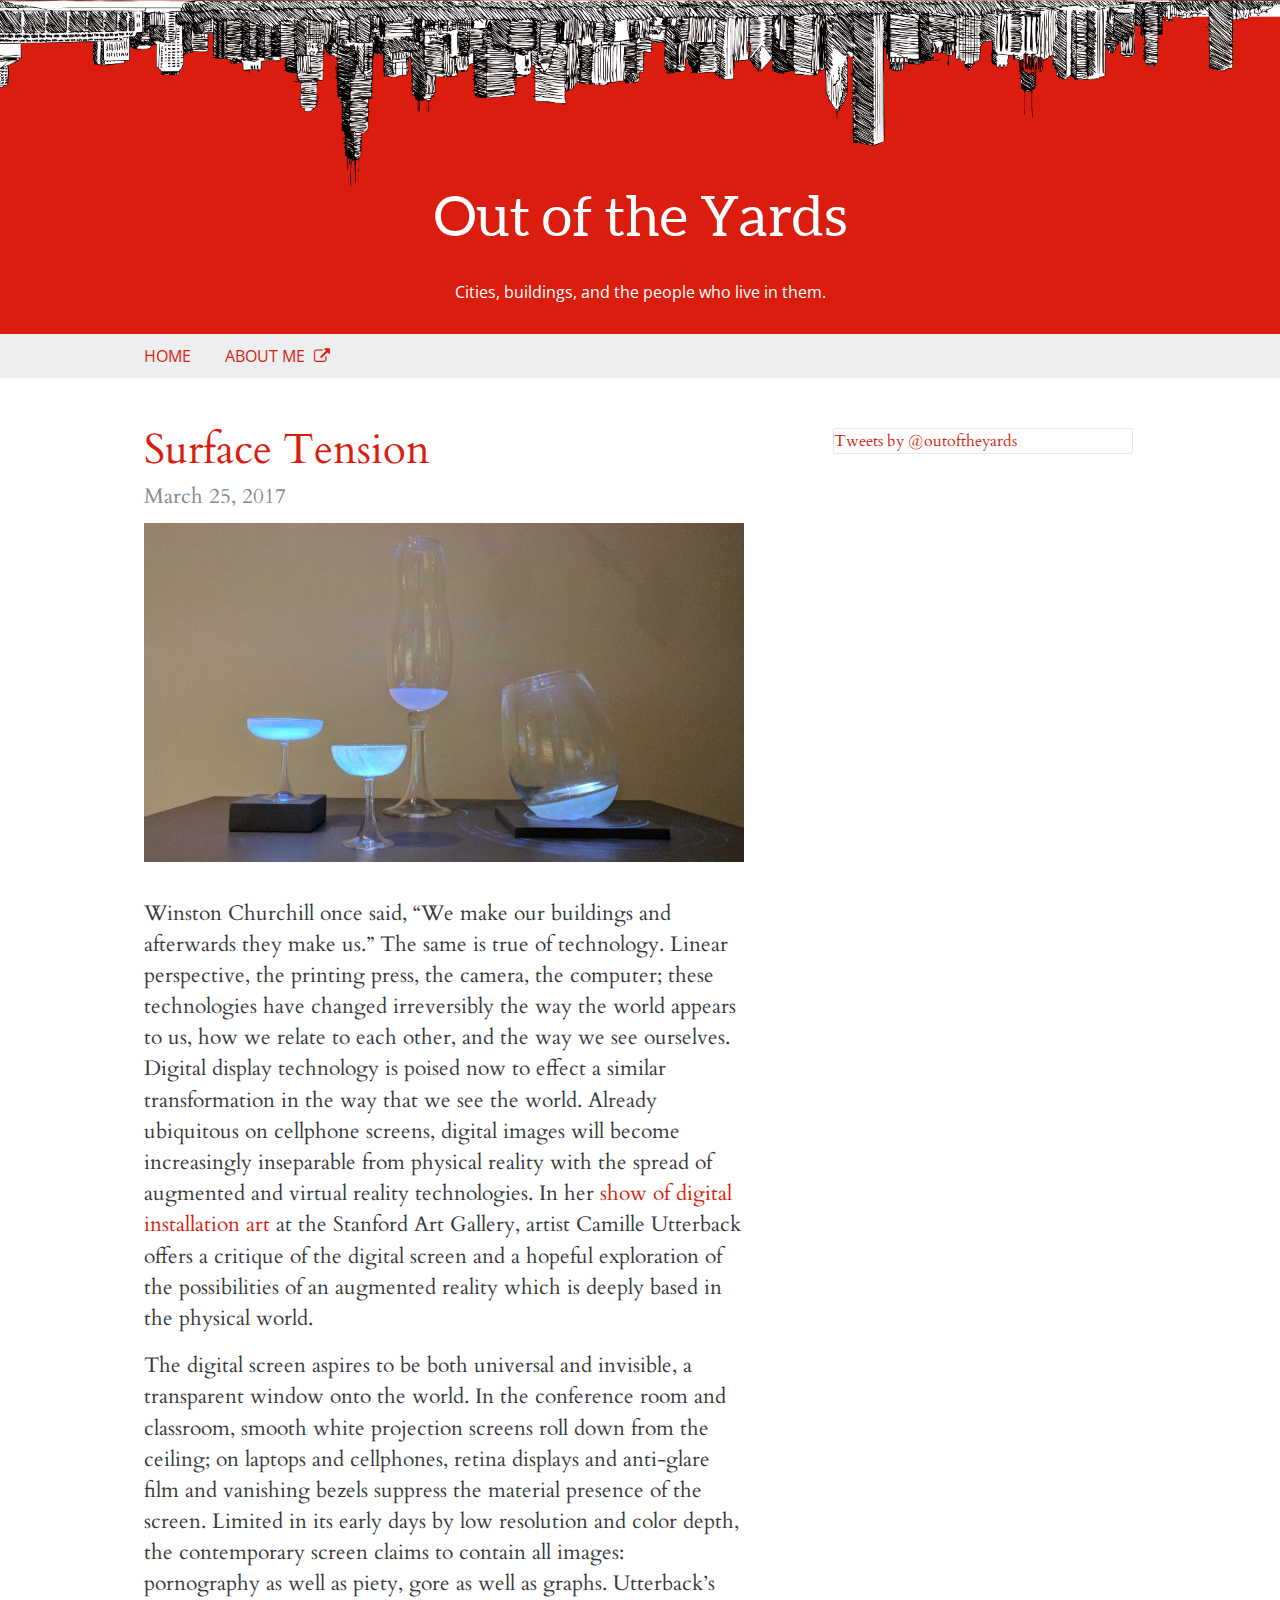
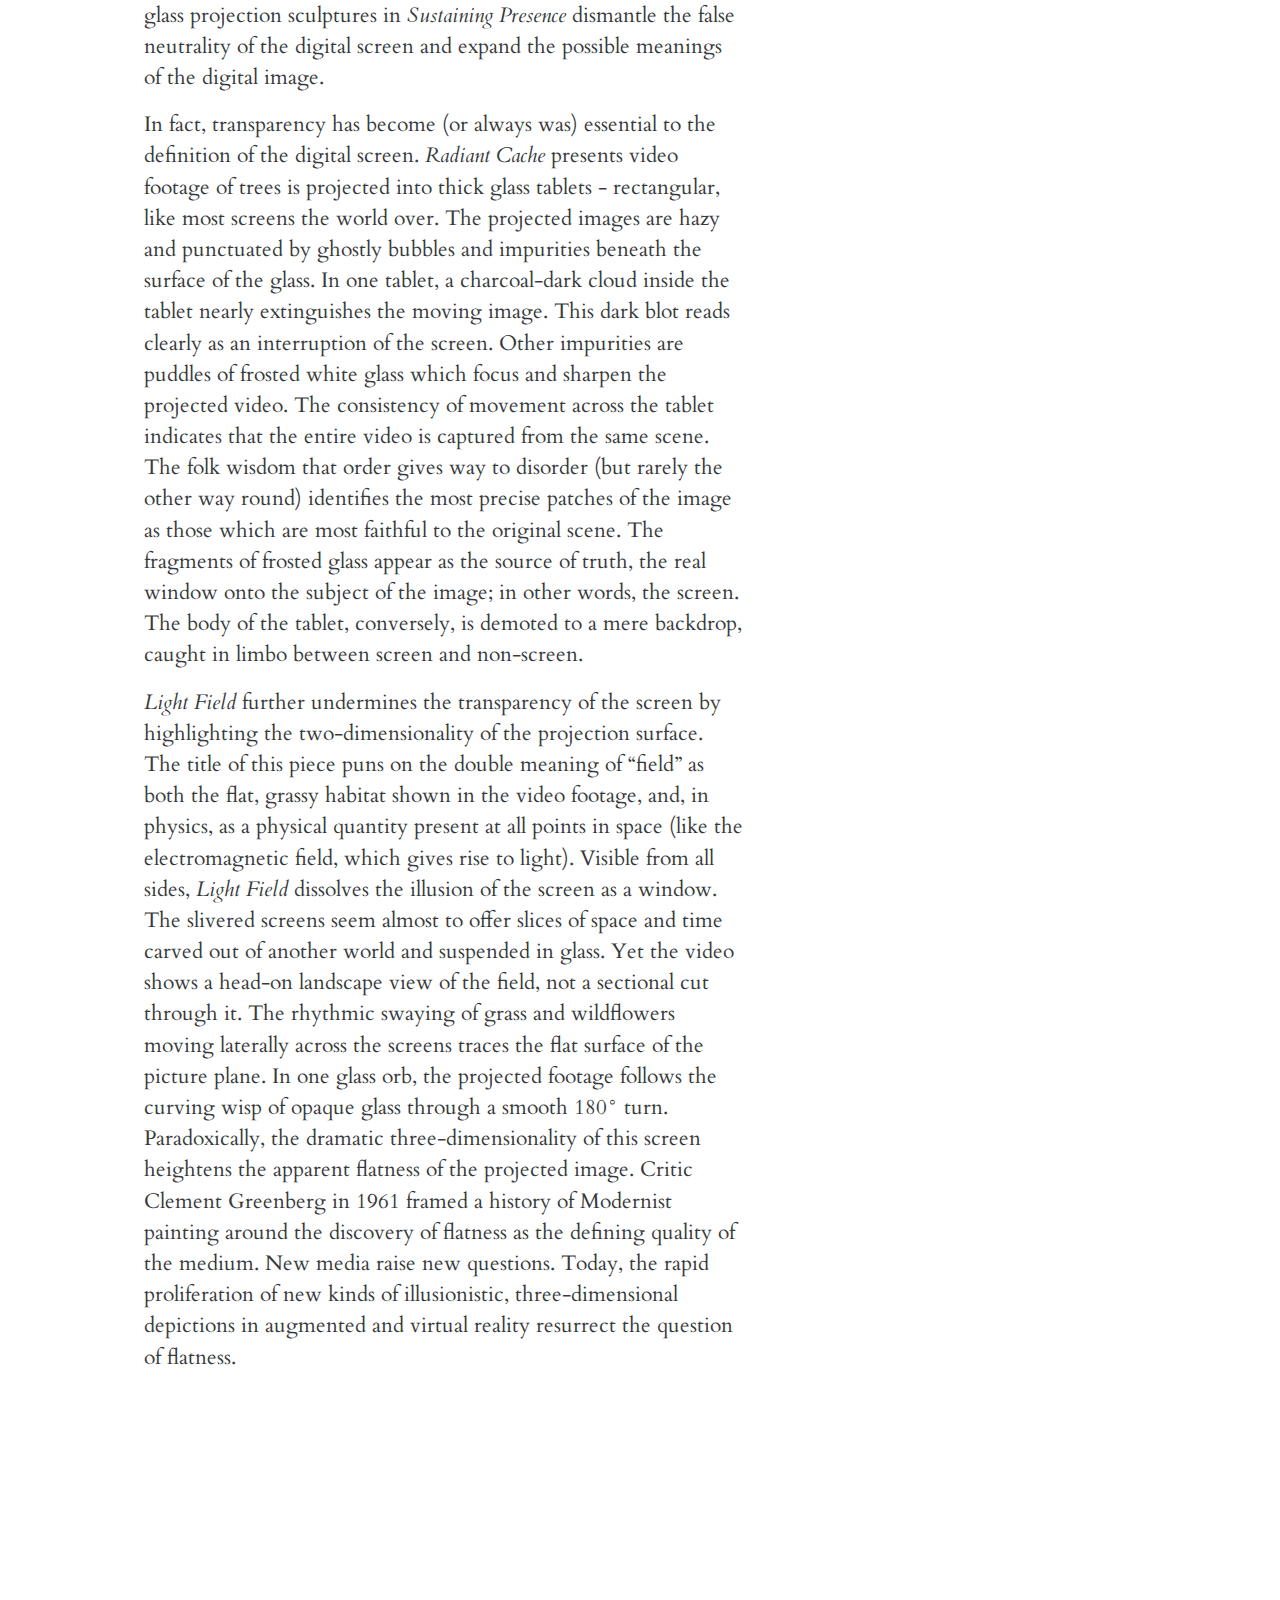
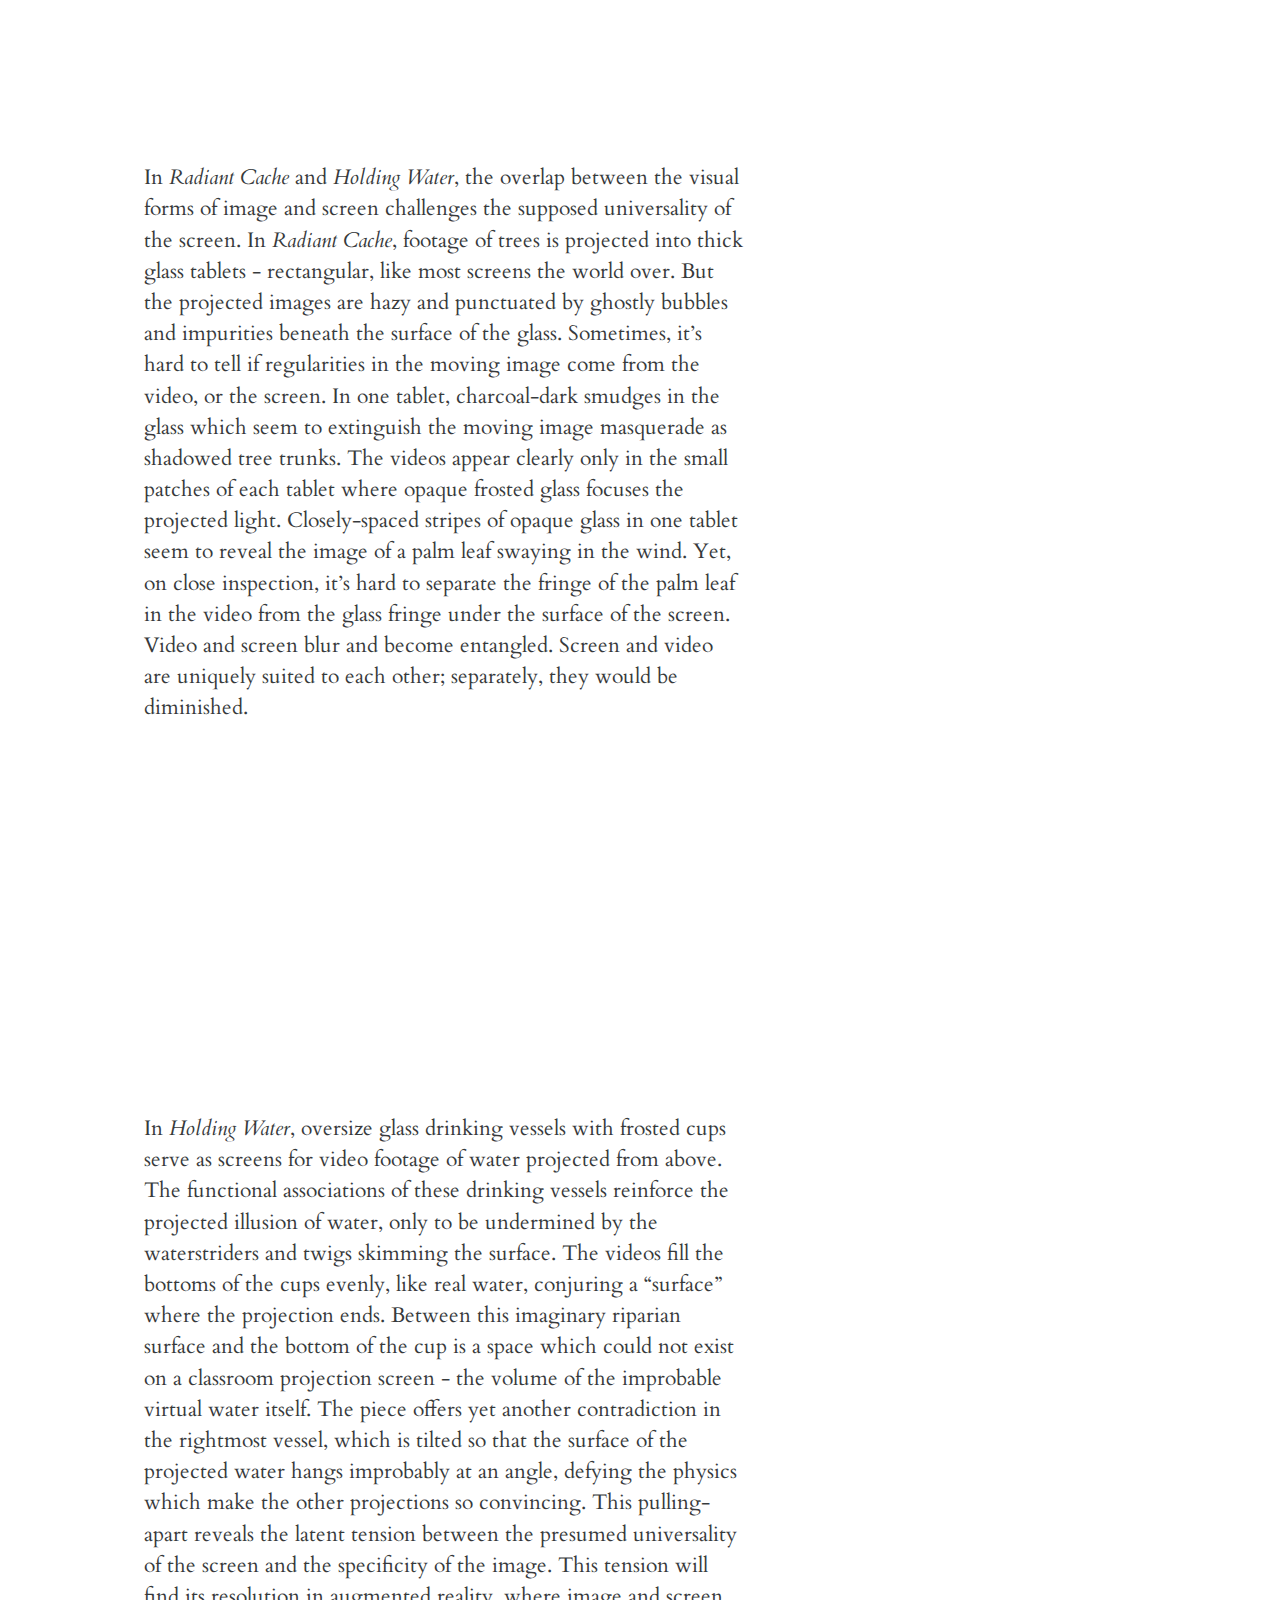
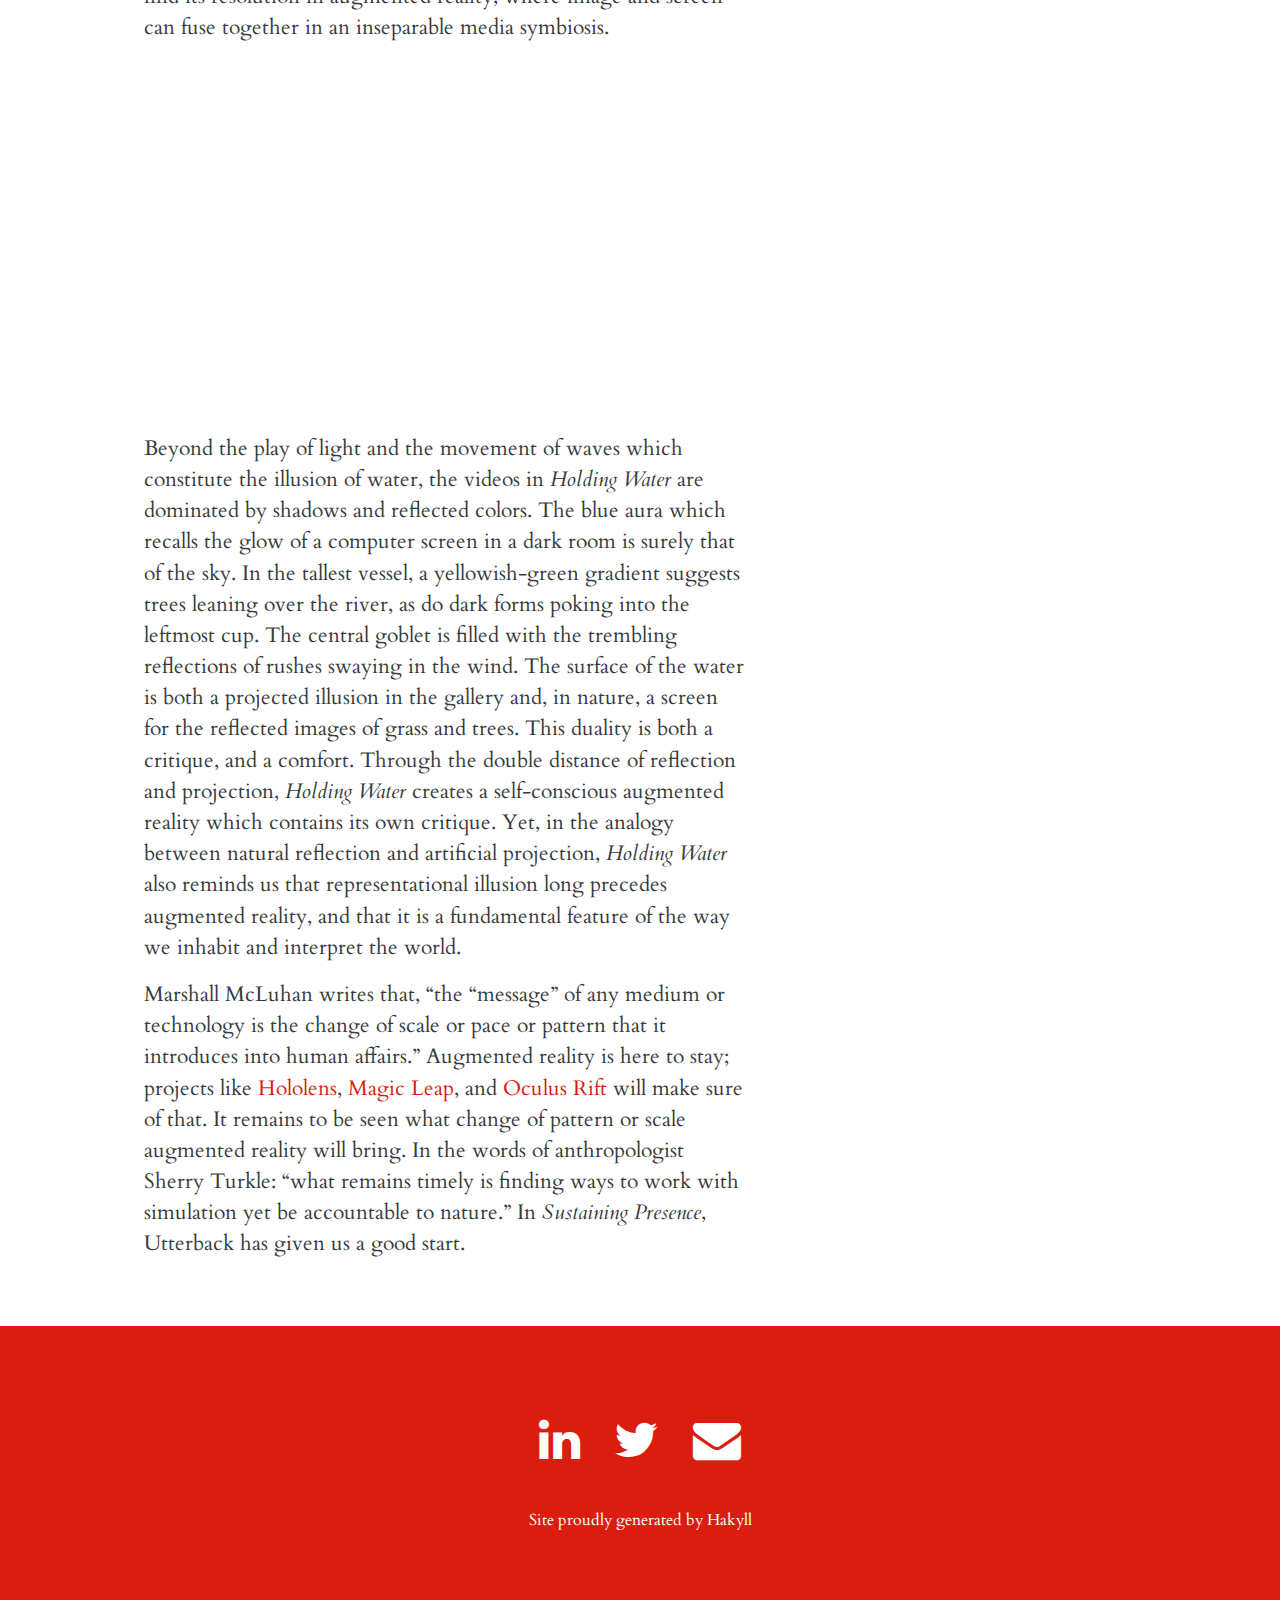
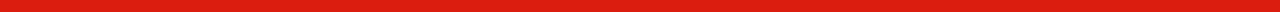
==== posts/camille-utterback-sustaining-presence/index.html @ 17214c72 "Generate website on 03-25-2017 at 12:38:10." ====
<!DOCTYPE html>
<html lang="en-US">
    <head>
        <meta name="viewport" content="width=device-width, initial-scale=1, shrink-to-fit=no">
        <meta charset="UTF-8">
        <meta http-equiv="x-ua-compatible" content="ie=edge">
        <title>Out of the Yards - Surface Tension</title>
        <link rel="icon" href="../../assets/images/favicon.ico" />
        <link rel="stylesheet" type="text/css" href="../../css/style.css" />
        <link rel="stylesheet" href="../../assets/fonts/aleo-regular-webfont.woff" type="text/css" media="all">
        <link rel="stylesheet" href="http://fonts.googleapis.com/css?family=Cardo" type="text/css" media="all">
        <link href="https://fonts.googleapis.com/css?family=Open+Sans" rel="stylesheet" type="text/css">
        <link href="https://maxcdn.bootstrapcdn.com/font-awesome/4.5.0/css/font-awesome.min.css" rel="stylesheet">

        <script>
            (function(i,s,o,g,r,a,m){i['GoogleAnalyticsObject']=r;i[r]=i[r]||function(){
                (i[r].q=i[r].q||[]).push(arguments)},i[r].l=1*new Date();a=s.createElement(o),
                    m=s.getElementsByTagName(o)[0];a.async=1;a.src=g;m.parentNode.insertBefore(a,m)
                })(window,document,'script','https://www.google-analytics.com/analytics.js','ga');
            ga('create', 'UA-43529705-1', 'auto');
            ga('send', 'pageview');
        </script>
    </head>
    <body>
        <header>
            <div class="skyline">
                <div class="skyline-inner"></div>
            </div>
            <div class="header">
                <h1 class="site-title">
                    <a href="../../">Out of the Yards</a>
                </h1>
                <p class="site-subtitle">
                    Cities, buildings, and the people who live in them.
                </p>
            </div><!-- .header -->    
        </header>
        <nav>
            <ul class="nav-items">
                <li class="nav-item"><a href="../../" class="navlink">Home</a></li>
                <li class="nav-item"><a href="//justinmanley.io" class="navlink">
                    About me <i class="fa fa-external-link"></i>
                </a></li>
            </ul>
        </nav>
        <main>
            <div class="content"><article>
    <h1 class="title"><a href="../../posts/camille-utterback-sustaining-presence/index.html">Surface Tension</a></h1>
    <time class="date-published">March 25, 2017</time>
    <figure><img src="../../posts/camille-utterback-sustaining-presence/./images/holding-water.jpg" /></figure>
    <p>Winston Churchill once said, “We make our buildings and afterwards they make us.” The same is true of technology. Linear perspective, the printing press, the camera, the computer; these technologies have changed irreversibly the way the world appears to us, how we relate to each other, and the way we see ourselves. Digital display technology is poised now to effect a similar transformation in the way that we see the world. Already ubiquitous on cellphone screens, digital images will become increasingly inseparable from physical reality with the spread of augmented and virtual reality technologies. In her <a href="http://events.stanford.edu/events/635/63511/">show of digital installation art</a> at the Stanford Art Gallery, artist Camille Utterback offers a critique of the digital screen and a hopeful exploration of the possibilities of an augmented reality which is deeply based in the physical world.</p>
<p>The digital screen aspires to be both universal and invisible, a transparent window onto the world. In the conference room and classroom, smooth white projection screens roll down from the ceiling; on laptops and cellphones, retina displays and anti-glare film and vanishing bezels suppress the material presence of the screen. Limited in its early days by low resolution and color depth, the contemporary screen claims to contain all images: pornography as well as piety, gore as well as graphs. Utterback’s glass projection sculptures in <em>Sustaining Presence</em> dismantle the false neutrality of the digital screen and expand the possible meanings of the digital image.</p>
<p>In fact, transparency has become (or always was) essential to the definition of the digital screen. <em>Radiant Cache</em> presents video footage of trees is projected into thick glass tablets - rectangular, like most screens the world over. The projected images are hazy and punctuated by ghostly bubbles and impurities beneath the surface of the glass. In one tablet, a charcoal-dark cloud inside the tablet nearly extinguishes the moving image. This dark blot reads clearly as an interruption of the screen. Other impurities are puddles of frosted white glass which focus and sharpen the projected video. The consistency of movement across the tablet indicates that the entire video is captured from the same scene. The folk wisdom that order gives way to disorder (but rarely the other way round) identifies the most precise patches of the image as those which are most faithful to the original scene. The fragments of frosted glass appear as the source of truth, the real window onto the subject of the image; in other words, the screen. The body of the tablet, conversely, is demoted to a mere backdrop, caught in limbo between screen and non-screen.</p>
<p><em>Light Field</em> further undermines the transparency of the screen by highlighting the two-dimensionality of the projection surface. The title of this piece puns on the double meaning of “field” as both the flat, grassy habitat shown in the video footage, and, in physics, as a physical quantity present at all points in space (like the electromagnetic field, which gives rise to light). Visible from all sides, <em>Light Field</em> dissolves the illusion of the screen as a window. The slivered screens seem almost to offer slices of space and time carved out of another world and suspended in glass. Yet the video shows a head-on landscape view of the field, not a sectional cut through it. The rhythmic swaying of grass and wildflowers moving laterally across the screens traces the flat surface of the picture plane. In one glass orb, the projected footage follows the curving wisp of opaque glass through a smooth 180° turn. Paradoxically, the dramatic three-dimensionality of this screen heightens the apparent flatness of the projected image. Critic Clement Greenberg in 1961 framed a history of Modernist painting around the discovery of flatness as the defining quality of the medium. New media raise new questions. Today, the rapid proliferation of new kinds of illusionistic, three-dimensional depictions in augmented and virtual reality resurrect the question of flatness.</p>
<figure>
<div class="youtube-container">
<iframe class="youtube-video" width="100%" src="https://www.youtube.com/embed/4ctr_-X9f5w" frameborder="0" allowfullscreen>
</iframe>
</div>

</figure>
<p>In <em>Radiant Cache</em> and <em>Holding Water</em>, the overlap between the visual forms of image and screen challenges the supposed universality of the screen. In <em>Radiant Cache</em>, footage of trees is projected into thick glass tablets - rectangular, like most screens the world over. But the projected images are hazy and punctuated by ghostly bubbles and impurities beneath the surface of the glass. Sometimes, it’s hard to tell if regularities in the moving image come from the video, or the screen. In one tablet, charcoal-dark smudges in the glass which seem to extinguish the moving image masquerade as shadowed tree trunks. The videos appear clearly only in the small patches of each tablet where opaque frosted glass focuses the projected light. Closely-spaced stripes of opaque glass in one tablet seem to reveal the image of a palm leaf swaying in the wind. Yet, on close inspection, it’s hard to separate the fringe of the palm leaf in the video from the glass fringe under the surface of the screen. Video and screen blur and become entangled. Screen and video are uniquely suited to each other; separately, they would be diminished.</p>
<figure>
<div class="youtube-container">
<iframe class="youtube-video" width="100%" src="https://www.youtube.com/embed/KzsXMJo8fQY" frameborder="0" allowfullscreen>
</iframe>
</div>

</figure>
<p>In <em>Holding Water</em>, oversize glass drinking vessels with frosted cups serve as screens for video footage of water projected from above. The functional associations of these drinking vessels reinforce the projected illusion of water, only to be undermined by the waterstriders and twigs skimming the surface. The videos fill the bottoms of the cups evenly, like real water, conjuring a “surface” where the projection ends. Between this imaginary riparian surface and the bottom of the cup is a space which could not exist on a classroom projection screen - the volume of the improbable virtual water itself. The piece offers yet another contradiction in the rightmost vessel, which is tilted so that the surface of the projected water hangs improbably at an angle, defying the physics which make the other projections so convincing. This pulling-apart reveals the latent tension between the presumed universality of the screen and the specificity of the image. This tension will find its resolution in augmented reality, where image and screen can fuse together in an inseparable media symbiosis.</p>
<figure>
<div class="youtube-container">
<iframe class="youtube-video" width="100%" src="https://www.youtube.com/embed/Fqei6pjqbns" frameborder="0" allowfullscreen>
</iframe>
</div>

</figure>
<p>Beyond the play of light and the movement of waves which constitute the illusion of water, the videos in <em>Holding Water</em> are dominated by shadows and reflected colors. The blue aura which recalls the glow of a computer screen in a dark room is surely that of the sky. In the tallest vessel, a yellowish-green gradient suggests trees leaning over the river, as do dark forms poking into the leftmost cup. The central goblet is filled with the trembling reflections of rushes swaying in the wind. The surface of the water is both a projected illusion in the gallery and, in nature, a screen for the reflected images of grass and trees. This duality is both a critique, and a comfort. Through the double distance of reflection and projection, <em>Holding Water</em> creates a self-conscious augmented reality which contains its own critique. Yet, in the analogy between natural reflection and artificial projection, <em>Holding Water</em> also reminds us that representational illusion long precedes augmented reality, and that it is a fundamental feature of the way we inhabit and interpret the world.</p>
<p>Marshall McLuhan writes that, “the “message” of any medium or technology is the change of scale or pace or pattern that it introduces into human affairs.” Augmented reality is here to stay; projects like <a href="https://www.microsoft.com/microsoft-hololens/en-us">Hololens</a>, <a href="https://www.magicleap.com/#/home">Magic Leap</a>, and <a href="https://www.oculus.com/rift/">Oculus Rift</a> will make sure of that. It remains to be seen what change of pattern or scale augmented reality will bring. In the words of anthropologist Sherry Turkle: “what remains timely is finding ways to work with simulation yet be accountable to nature.” In <em>Sustaining Presence</em>, Utterback has given us a good start.</p>
</article>
</div>
            <div class="twitter-container">
                <div class="twitter-widget">
                    <a class="twitter-timeline" href="https://twitter.com/outoftheyards" data-widget-id="498662204107788289">Tweets by @outoftheyards</a>
    <script>!function(d,s,id){var js,fjs=d.getElementsByTagName(s)[0],p=/^http:/.test(d.location)?'http':'https';if(!d.getElementById(id)){js=d.createElement(s);js.id=id;js.src=p+"://platform.twitter.com/widgets.js";fjs.parentNode.insertBefore(js,fjs);}}(document,"script","twitter-wjs");</script> 
                </div>
            </div><!-- .twitter-container -->
        </main>
        <footer>
            <div>
                <div class="contact-me">
                    <a class="contact-link" href="linkedin.com/in/justinmanley/">
                        <span class="fa fa-linkedin"></span></a>     
                    <a class="contact-link" href="twitter.com/outoftheyards">
                        <span class="fa fa-twitter"></span></a>     
                    <a class="contact-link" href="mailto:manleyjster@gmail.com">
                        <span class="fa fa-envelope"></span></a>     
                </div>
                <div class="attributions">
                    Site proudly generated by
                    <a href="http://jaspervdj.be/hakyll" class="light-text">Hakyll</a>
                </div>
            </div>
        </footer>
    </body>
</html>
---- css/style.css ----
@font-face{font-family:'Aleo';src:url("/assets/fonts/aleo-regular-webfont.woff")}html{font-family:sans-serif;-ms-text-size-adjust:100%;-webkit-text-size-adjust:100%}body{margin:0}article, aside, details, figcaption, figure, footer, header, hgroup, main, menu, nav, section, summary{display:block}audio, canvas, progress, video{display:inline-block;vertical-align:baseline}audio:not([controls]){display:none;height:0}[hidden], template{display:none}a{background-color:transparent}a:active{outline:0}a:hover{outline:0}abbr[title]{border-bottom:1px dotted}b, strong{font-weight:bold}dfn{font-style:italic}h1{font-size:2em;margin:0.67em 0}mark{background:#ff0;color:#000}small{font-size:80%}sub, sup{font-size:75%;line-height:0;position:relative;vertical-align:baseline}sup{top:-0.5em}sub{bottom:-0.25em}img{border:0}svg:not(:root){overflow:hidden}figure{margin:1em 40px}hr{box-sizing:content-box;height:0}pre{overflow:auto}code, kbd, pre, samp{font-family:monospace, monospace;font-size:1em}button, input, optgroup, select, textarea{color:inherit;font:inherit;margin:0}button{overflow:visible}button, select{text-transform:none}button, html input[type="button"], input[type="reset"], input[type="submit"]{-webkit-appearance:button;cursor:pointer}button[disabled], html input[disabled]{cursor:default}button::-moz-focus-inner, input::-moz-focus-inner{border:0;padding:0}input{line-height:normal}input[type="checkbox"], input[type="radio"]{box-sizing:border-box;padding:0}input[type="number"]::-webkit-inner-spin-button, input[type="number"]::-webkit-outer-spin-button{height:auto}input[type="search"]{-webkit-appearance:textfield;box-sizing:content-box}input[type="search"]::-webkit-search-cancel-button, input[type="search"]::-webkit-search-decoration{-webkit-appearance:none}fieldset{border:1px solid #c0c0c0;margin:0 2px;padding:0.35em 0.625em 0.75em}legend{border:0;padding:0}textarea{overflow:auto}optgroup{font-weight:bold}table{border-collapse:collapse;border-spacing:0}td, th{padding:0}@media print{*, *::before, *::after{text-shadow:none !important;box-shadow:none !important}a, a:visited{text-decoration:underline}abbr[title]::after{content:" (" attr(title) ")"}pre, blockquote{border:1px solid #999;page-break-inside:avoid}thead{display:table-header-group}tr, img{page-break-inside:avoid}img{max-width:100% !important}p, h2, h3{orphans:3;widows:3}h2, h3{page-break-after:avoid}.navbar{display:none}.btn > .caret, .dropup > .btn > .caret{border-top-color:#000 !important}.label{border:1px solid #000}.table{border-collapse:collapse !important}.table td, .table th{background-color:#fff !important}.table-bordered th, .table-bordered td{border:1px solid #ddd !important}}html{box-sizing:border-box}*, *::before, *::after{box-sizing:inherit}@-moz-viewport{width:device-width}@-ms-viewport{width:device-width}@-o-viewport{width:device-width}@-webkit-viewport{width:device-width}@viewport{width:device-width}html{font-size:16px;-webkit-tap-highlight-color:transparent}body{font-family:Cardo, Aleo, Georgia, "Times New Roman", Times, serif;font-size:1rem;line-height:1.5;color:#373a3c;background-color:#fff}[tabindex="-1"]:focus{outline:none !important}h1, h2, h3, h4, h5, h6{margin-top:0;margin-bottom:.5rem}p{margin-top:0;margin-bottom:1rem}abbr[title], abbr[data-original-title]{cursor:help;border-bottom:1px dotted #818a91}address{margin-bottom:1rem;font-style:normal;line-height:inherit}ol, ul, dl{margin-top:0;margin-bottom:1rem}ol ol, ul ul, ol ul, ul ol{margin-bottom:0}dt{font-weight:bold}dd{margin-bottom:.5rem;margin-left:0}blockquote{margin:0 0 1rem}a{color:#db1d0f;text-decoration:none}a:focus, a:hover{color:#93140a;text-decoration:underline}a:focus{outline:thin dotted;outline:5px auto -webkit-focus-ring-color;outline-offset:-2px}pre{margin-top:0;margin-bottom:1rem}figure{margin:0 0 1rem}img{vertical-align:middle}[role="button"]{cursor:pointer}a, area, button, [role="button"], input, label, select, summary, textarea{touch-action:manipulation}table{background-color:transparent}caption{padding-top:0.75rem;padding-bottom:0.75rem;color:#818a91;text-align:left;caption-side:bottom}th{text-align:left}label{display:inline-block;margin-bottom:.5rem}button:focus{outline:1px dotted;outline:5px auto -webkit-focus-ring-color}input, button, select, textarea{margin:0;line-height:inherit;border-radius:0}textarea{resize:vertical}fieldset{min-width:0;padding:0;margin:0;border:0}legend{display:block;width:100%;padding:0;margin-bottom:.5rem;font-size:1.5rem;line-height:inherit}input[type="search"]{box-sizing:inherit;-webkit-appearance:none}output{display:inline-block}[hidden]{display:none !important}h1, h2, h3, h4, h5, h6, .h1, .h2, .h3, .h4, .h5, .h6{margin-bottom:0.5rem;font-family:inherit;font-weight:500;line-height:1.1;color:inherit}h1{font-size:2.5rem}h2{font-size:2rem}h3{font-size:1.75rem}h4{font-size:1.5rem}h5{font-size:1.25rem}h6{font-size:1rem}.h1{font-size:2.5rem}.h2{font-size:2rem}.h3{font-size:1.75rem}.h4{font-size:1.5rem}.h5{font-size:1.25rem}.h6{font-size:1rem}.lead{font-size:1.25rem;font-weight:300}.display-1{font-size:6rem;font-weight:300}.display-2{font-size:5.5rem;font-weight:300}.display-3{font-size:4.5rem;font-weight:300}.display-4{font-size:3.5rem;font-weight:300}hr{margin-top:1rem;margin-bottom:1rem;border:0;border-top:1px solid rgba(0, 0, 0, 0.1)}small, .small{font-size:80%;font-weight:normal}mark, .mark{padding:.2em;background-color:#fcf8e3}.list-unstyled{padding-left:0;list-style:none}.list-inline{padding-left:0;list-style:none}.list-inline-item{display:inline-block}.list-inline-item:not(:last-child){margin-right:5px}.dl-horizontal{margin-right:-1.875rem;margin-left:-1.875rem}.dl-horizontal::after{content:"";display:table;clear:both}.initialism{font-size:90%;text-transform:uppercase}.blockquote{padding:0.5rem 1rem;margin-bottom:1rem;font-size:1.25rem;border-left:0.25rem solid #eceeef}.blockquote-footer{display:block;font-size:80%;line-height:1.5;color:#818a91}.blockquote-footer::before{content:"\2014 \00A0"}.blockquote-reverse{padding-right:1rem;padding-left:0;text-align:right;border-right:0.25rem solid #eceeef;border-left:0}.blockquote-reverse .blockquote-footer::before{content:""}.blockquote-reverse .blockquote-footer::after{content:"\00A0 \2014"}.img-fluid, .carousel-inner > .carousel-item > img, .carousel-inner > .carousel-item > a > img{display:block;max-width:100%;height:auto}.img-rounded{border-radius:0.3rem}.img-thumbnail{padding:0.25rem;line-height:1.5;background-color:#fff;border:1px solid #ddd;border-radius:0.25rem;transition:all .2s ease-in-out;display:inline-block;max-width:100%;height:auto}.img-circle{border-radius:50%}.figure{display:inline-block}.figure-img{margin-bottom:0.5rem;line-height:1}.figure-caption{font-size:90%;color:#818a91}code, kbd, pre, samp{font-family:Menlo, Monaco, Consolas, "Courier New", monospace}code{padding:.2rem .4rem;font-size:90%;color:#bd4147;background-color:#f7f7f9;border-radius:0.25rem}kbd{padding:.2rem .4rem;font-size:90%;color:#fff;background-color:#333;border-radius:0.2rem}kbd kbd{padding:0;font-size:100%;font-weight:bold}pre{display:block;margin-top:0;margin-bottom:1rem;font-size:90%;line-height:1.5;color:#373a3c}pre code{padding:0;font-size:inherit;color:inherit;background-color:transparent;border-radius:0}.pre-scrollable{max-height:340px;overflow-y:scroll}.container{margin-left:auto;margin-right:auto;padding-left:0.9375rem;padding-right:0.9375rem}.container::after{content:"";display:table;clear:both}@media (min-width:544px){.container{max-width:576px}}@media (min-width:768px){.container{max-width:720px}}@media (min-width:992px){.container{max-width:940px}}@media (min-width:1200px){.container{max-width:1140px}}.container-fluid{margin-left:auto;margin-right:auto;padding-left:0.9375rem;padding-right:0.9375rem}.container-fluid::after{content:"";display:table;clear:both}.row{margin-left:-0.9375rem;margin-right:-0.9375rem}.row::after{content:"";display:table;clear:both}.col-xs-1, .col-xs-2, .col-xs-3, .col-xs-4, .col-xs-5, .col-xs-6, .col-xs-7, .col-xs-8, .col-xs-9, .col-xs-10, .col-xs-11, .col-xs-12, .col-sm-1, .col-sm-2, .col-sm-3, .col-sm-4, .col-sm-5, .col-sm-6, .col-sm-7, .col-sm-8, .col-sm-9, .col-sm-10, .col-sm-11, .col-sm-12, .col-md-1, .col-md-2, .col-md-3, .col-md-4, .col-md-5, .col-md-6, .col-md-7, .col-md-8, .col-md-9, .col-md-10, .col-md-11, .col-md-12, .col-lg-1, .col-lg-2, .col-lg-3, .col-lg-4, .col-lg-5, .col-lg-6, .col-lg-7, .col-lg-8, .col-lg-9, .col-lg-10, .col-lg-11, .col-lg-12, .col-xl-1, .col-xl-2, .col-xl-3, .col-xl-4, .col-xl-5, .col-xl-6, .col-xl-7, .col-xl-8, .col-xl-9, .col-xl-10, .col-xl-11, .col-xl-12{position:relative;min-height:1px;padding-left:0.9375rem;padding-right:0.9375rem}.col-xs-1, .col-xs-2, .col-xs-3, .col-xs-4, .col-xs-5, .col-xs-6, .col-xs-7, .col-xs-8, .col-xs-9, .col-xs-10, .col-xs-11, .col-xs-12{float:left}.col-xs-1{width:8.33333%}.col-xs-2{width:16.66667%}.col-xs-3{width:25%}.col-xs-4{width:33.33333%}.col-xs-5{width:41.66667%}.col-xs-6{width:50%}.col-xs-7{width:58.33333%}.col-xs-8{width:66.66667%}.col-xs-9{width:75%}.col-xs-10{width:83.33333%}.col-xs-11{width:91.66667%}.col-xs-12{width:100%}.col-xs-pull-0{right:auto}.col-xs-pull-1{right:8.33333%}.col-xs-pull-2{right:16.66667%}.col-xs-pull-3{right:25%}.col-xs-pull-4{right:33.33333%}.col-xs-pull-5{right:41.66667%}.col-xs-pull-6{right:50%}.col-xs-pull-7{right:58.33333%}.col-xs-pull-8{right:66.66667%}.col-xs-pull-9{right:75%}.col-xs-pull-10{right:83.33333%}.col-xs-pull-11{right:91.66667%}.col-xs-pull-12{right:100%}.col-xs-push-0{left:auto}.col-xs-push-1{left:8.33333%}.col-xs-push-2{left:16.66667%}.col-xs-push-3{left:25%}.col-xs-push-4{left:33.33333%}.col-xs-push-5{left:41.66667%}.col-xs-push-6{left:50%}.col-xs-push-7{left:58.33333%}.col-xs-push-8{left:66.66667%}.col-xs-push-9{left:75%}.col-xs-push-10{left:83.33333%}.col-xs-push-11{left:91.66667%}.col-xs-push-12{left:100%}.col-xs-offset-0{margin-left:0%}.col-xs-offset-1{margin-left:8.33333%}.col-xs-offset-2{margin-left:16.66667%}.col-xs-offset-3{margin-left:25%}.col-xs-offset-4{margin-left:33.33333%}.col-xs-offset-5{margin-left:41.66667%}.col-xs-offset-6{margin-left:50%}.col-xs-offset-7{margin-left:58.33333%}.col-xs-offset-8{margin-left:66.66667%}.col-xs-offset-9{margin-left:75%}.col-xs-offset-10{margin-left:83.33333%}.col-xs-offset-11{margin-left:91.66667%}.col-xs-offset-12{margin-left:100%}@media (min-width:544px){.col-sm-1, .col-sm-2, .col-sm-3, .col-sm-4, .col-sm-5, .col-sm-6, .col-sm-7, .col-sm-8, .col-sm-9, .col-sm-10, .col-sm-11, .col-sm-12{float:left}.col-sm-1{width:8.33333%}.col-sm-2{width:16.66667%}.col-sm-3{width:25%}.col-sm-4{width:33.33333%}.col-sm-5{width:41.66667%}.col-sm-6{width:50%}.col-sm-7{width:58.33333%}.col-sm-8{width:66.66667%}.col-sm-9{width:75%}.col-sm-10{width:83.33333%}.col-sm-11{width:91.66667%}.col-sm-12{width:100%}.col-sm-pull-0{right:auto}.col-sm-pull-1{right:8.33333%}.col-sm-pull-2{right:16.66667%}.col-sm-pull-3{right:25%}.col-sm-pull-4{right:33.33333%}.col-sm-pull-5{right:41.66667%}.col-sm-pull-6{right:50%}.col-sm-pull-7{right:58.33333%}.col-sm-pull-8{right:66.66667%}.col-sm-pull-9{right:75%}.col-sm-pull-10{right:83.33333%}.col-sm-pull-11{right:91.66667%}.col-sm-pull-12{right:100%}.col-sm-push-0{left:auto}.col-sm-push-1{left:8.33333%}.col-sm-push-2{left:16.66667%}.col-sm-push-3{left:25%}.col-sm-push-4{left:33.33333%}.col-sm-push-5{left:41.66667%}.col-sm-push-6{left:50%}.col-sm-push-7{left:58.33333%}.col-sm-push-8{left:66.66667%}.col-sm-push-9{left:75%}.col-sm-push-10{left:83.33333%}.col-sm-push-11{left:91.66667%}.col-sm-push-12{left:100%}.col-sm-offset-0{margin-left:0%}.col-sm-offset-1{margin-left:8.33333%}.col-sm-offset-2{margin-left:16.66667%}.col-sm-offset-3{margin-left:25%}.col-sm-offset-4{margin-left:33.33333%}.col-sm-offset-5{margin-left:41.66667%}.col-sm-offset-6{margin-left:50%}.col-sm-offset-7{margin-left:58.33333%}.col-sm-offset-8{margin-left:66.66667%}.col-sm-offset-9{margin-left:75%}.col-sm-offset-10{margin-left:83.33333%}.col-sm-offset-11{margin-left:91.66667%}.col-sm-offset-12{margin-left:100%}}@media (min-width:768px){.col-md-1, .col-md-2, .col-md-3, .col-md-4, .col-md-5, .col-md-6, .col-md-7, .col-md-8, .col-md-9, .col-md-10, .col-md-11, .col-md-12{float:left}.col-md-1{width:8.33333%}.col-md-2{width:16.66667%}.col-md-3{width:25%}.col-md-4{width:33.33333%}.col-md-5{width:41.66667%}.col-md-6{width:50%}.col-md-7{width:58.33333%}.col-md-8{width:66.66667%}.col-md-9{width:75%}.col-md-10{width:83.33333%}.col-md-11{width:91.66667%}.col-md-12{width:100%}.col-md-pull-0{right:auto}.col-md-pull-1{right:8.33333%}.col-md-pull-2{right:16.66667%}.col-md-pull-3{right:25%}.col-md-pull-4{right:33.33333%}.col-md-pull-5{right:41.66667%}.col-md-pull-6{right:50%}.col-md-pull-7{right:58.33333%}.col-md-pull-8{right:66.66667%}.col-md-pull-9{right:75%}.col-md-pull-10{right:83.33333%}.col-md-pull-11{right:91.66667%}.col-md-pull-12{right:100%}.col-md-push-0{left:auto}.col-md-push-1{left:8.33333%}.col-md-push-2{left:16.66667%}.col-md-push-3{left:25%}.col-md-push-4{left:33.33333%}.col-md-push-5{left:41.66667%}.col-md-push-6{left:50%}.col-md-push-7{left:58.33333%}.col-md-push-8{left:66.66667%}.col-md-push-9{left:75%}.col-md-push-10{left:83.33333%}.col-md-push-11{left:91.66667%}.col-md-push-12{left:100%}.col-md-offset-0{margin-left:0%}.col-md-offset-1{margin-left:8.33333%}.col-md-offset-2{margin-left:16.66667%}.col-md-offset-3{margin-left:25%}.col-md-offset-4{margin-left:33.33333%}.col-md-offset-5{margin-left:41.66667%}.col-md-offset-6{margin-left:50%}.col-md-offset-7{margin-left:58.33333%}.col-md-offset-8{margin-left:66.66667%}.col-md-offset-9{margin-left:75%}.col-md-offset-10{margin-left:83.33333%}.col-md-offset-11{margin-left:91.66667%}.col-md-offset-12{margin-left:100%}}@media (min-width:992px){.col-lg-1, .col-lg-2, .col-lg-3, .col-lg-4, .col-lg-5, .col-lg-6, .col-lg-7, .col-lg-8, .col-lg-9, .col-lg-10, .col-lg-11, .col-lg-12{float:left}.col-lg-1{width:8.33333%}.col-lg-2{width:16.66667%}.col-lg-3{width:25%}.col-lg-4{width:33.33333%}.col-lg-5{width:41.66667%}.col-lg-6{width:50%}.col-lg-7{width:58.33333%}.col-lg-8{width:66.66667%}.col-lg-9{width:75%}.col-lg-10{width:83.33333%}.col-lg-11{width:91.66667%}.col-lg-12{width:100%}.col-lg-pull-0{right:auto}.col-lg-pull-1{right:8.33333%}.col-lg-pull-2{right:16.66667%}.col-lg-pull-3{right:25%}.col-lg-pull-4{right:33.33333%}.col-lg-pull-5{right:41.66667%}.col-lg-pull-6{right:50%}.col-lg-pull-7{right:58.33333%}.col-lg-pull-8{right:66.66667%}.col-lg-pull-9{right:75%}.col-lg-pull-10{right:83.33333%}.col-lg-pull-11{right:91.66667%}.col-lg-pull-12{right:100%}.col-lg-push-0{left:auto}.col-lg-push-1{left:8.33333%}.col-lg-push-2{left:16.66667%}.col-lg-push-3{left:25%}.col-lg-push-4{left:33.33333%}.col-lg-push-5{left:41.66667%}.col-lg-push-6{left:50%}.col-lg-push-7{left:58.33333%}.col-lg-push-8{left:66.66667%}.col-lg-push-9{left:75%}.col-lg-push-10{left:83.33333%}.col-lg-push-11{left:91.66667%}.col-lg-push-12{left:100%}.col-lg-offset-0{margin-left:0%}.col-lg-offset-1{margin-left:8.33333%}.col-lg-offset-2{margin-left:16.66667%}.col-lg-offset-3{margin-left:25%}.col-lg-offset-4{margin-left:33.33333%}.col-lg-offset-5{margin-left:41.66667%}.col-lg-offset-6{margin-left:50%}.col-lg-offset-7{margin-left:58.33333%}.col-lg-offset-8{margin-left:66.66667%}.col-lg-offset-9{margin-left:75%}.col-lg-offset-10{margin-left:83.33333%}.col-lg-offset-11{margin-left:91.66667%}.col-lg-offset-12{margin-left:100%}}@media (min-width:1200px){.col-xl-1, .col-xl-2, .col-xl-3, .col-xl-4, .col-xl-5, .col-xl-6, .col-xl-7, .col-xl-8, .col-xl-9, .col-xl-10, .col-xl-11, .col-xl-12{float:left}.col-xl-1{width:8.33333%}.col-xl-2{width:16.66667%}.col-xl-3{width:25%}.col-xl-4{width:33.33333%}.col-xl-5{width:41.66667%}.col-xl-6{width:50%}.col-xl-7{width:58.33333%}.col-xl-8{width:66.66667%}.col-xl-9{width:75%}.col-xl-10{width:83.33333%}.col-xl-11{width:91.66667%}.col-xl-12{width:100%}.col-xl-pull-0{right:auto}.col-xl-pull-1{right:8.33333%}.col-xl-pull-2{right:16.66667%}.col-xl-pull-3{right:25%}.col-xl-pull-4{right:33.33333%}.col-xl-pull-5{right:41.66667%}.col-xl-pull-6{right:50%}.col-xl-pull-7{right:58.33333%}.col-xl-pull-8{right:66.66667%}.col-xl-pull-9{right:75%}.col-xl-pull-10{right:83.33333%}.col-xl-pull-11{right:91.66667%}.col-xl-pull-12{right:100%}.col-xl-push-0{left:auto}.col-xl-push-1{left:8.33333%}.col-xl-push-2{left:16.66667%}.col-xl-push-3{left:25%}.col-xl-push-4{left:33.33333%}.col-xl-push-5{left:41.66667%}.col-xl-push-6{left:50%}.col-xl-push-7{left:58.33333%}.col-xl-push-8{left:66.66667%}.col-xl-push-9{left:75%}.col-xl-push-10{left:83.33333%}.col-xl-push-11{left:91.66667%}.col-xl-push-12{left:100%}.col-xl-offset-0{margin-left:0%}.col-xl-offset-1{margin-left:8.33333%}.col-xl-offset-2{margin-left:16.66667%}.col-xl-offset-3{margin-left:25%}.col-xl-offset-4{margin-left:33.33333%}.col-xl-offset-5{margin-left:41.66667%}.col-xl-offset-6{margin-left:50%}.col-xl-offset-7{margin-left:58.33333%}.col-xl-offset-8{margin-left:66.66667%}.col-xl-offset-9{margin-left:75%}.col-xl-offset-10{margin-left:83.33333%}.col-xl-offset-11{margin-left:91.66667%}.col-xl-offset-12{margin-left:100%}}.table{width:100%;max-width:100%;margin-bottom:1rem}.table th, .table td{padding:0.75rem;line-height:1.5;vertical-align:top;border-top:1px solid #eceeef}.table thead th{vertical-align:bottom;border-bottom:2px solid #eceeef}.table tbody + tbody{border-top:2px solid #eceeef}.table .table{background-color:#fff}.table-sm th, .table-sm td{padding:0.3rem}.table-bordered{border:1px solid #eceeef}.table-bordered th, .table-bordered td{border:1px solid #eceeef}.table-bordered thead th, .table-bordered thead td{border-bottom-width:2px}.table-striped tbody tr:nth-of-type(odd){background-color:#f9f9f9}.table-hover tbody tr:hover{background-color:#f5f5f5}.table-active, .table-active > th, .table-active > td{background-color:#f5f5f5}.table-hover .table-active:hover{background-color:#e8e8e8}.table-hover .table-active:hover > td, .table-hover .table-active:hover > th{background-color:#e8e8e8}.table-success, .table-success > th, .table-success > td{background-color:#dff0d8}.table-hover .table-success:hover{background-color:#d0e9c6}.table-hover .table-success:hover > td, .table-hover .table-success:hover > th{background-color:#d0e9c6}.table-info, .table-info > th, .table-info > td{background-color:#d9edf7}.table-hover .table-info:hover{background-color:#c4e3f3}.table-hover .table-info:hover > td, .table-hover .table-info:hover > th{background-color:#c4e3f3}.table-warning, .table-warning > th, .table-warning > td{background-color:#fcf8e3}.table-hover .table-warning:hover{background-color:#faf2cc}.table-hover .table-warning:hover > td, .table-hover .table-warning:hover > th{background-color:#faf2cc}.table-danger, .table-danger > th, .table-danger > td{background-color:#f2dede}.table-hover .table-danger:hover{background-color:#ebcccc}.table-hover .table-danger:hover > td, .table-hover .table-danger:hover > th{background-color:#ebcccc}.table-responsive{display:block;width:100%;min-height:0.01%;overflow-x:auto}.thead-inverse th{color:#fff;background-color:#373a3c}.thead-default th{color:#55595c;background-color:#eceeef}.table-inverse{color:#eceeef;background-color:#373a3c}.table-inverse.table-bordered{border:0}.table-inverse th, .table-inverse td, .table-inverse thead th{border-color:#55595c}.table-reflow thead{float:left}.table-reflow tbody{display:block;white-space:nowrap}.table-reflow th, .table-reflow td{border-top:1px solid #eceeef;border-left:1px solid #eceeef}.table-reflow th:last-child, .table-reflow td:last-child{border-right:1px solid #eceeef}.table-reflow thead:last-child tr:last-child th, .table-reflow thead:last-child tr:last-child td, .table-reflow tbody:last-child tr:last-child th, .table-reflow tbody:last-child tr:last-child td, .table-reflow tfoot:last-child tr:last-child th, .table-reflow tfoot:last-child tr:last-child td{border-bottom:1px solid #eceeef}.table-reflow tr{float:left}.table-reflow tr th, .table-reflow tr td{display:block !important;border:1px solid #eceeef}.form-control{display:block;width:100%;padding:0.375rem 0.75rem;font-size:1rem;line-height:1.5;color:#55595c;background-color:#fff;background-image:none;border:1px solid #ccc;border-radius:0.25rem}.form-control::-ms-expand{background-color:transparent;border:0}.form-control:focus{border-color:#66afe9;outline:none}.form-control::placeholder{color:#999;opacity:1}.form-control:disabled, .form-control[readonly]{background-color:#eceeef;opacity:1}.form-control:disabled{cursor:not-allowed}.form-control-file, .form-control-range{display:block}.form-control-label{padding:0.375rem 0.75rem;margin-bottom:0}@media screen and (-webkit-min-device-pixel-ratio:0){input[type="date"].form-control, input[type="time"].form-control, input[type="datetime-local"].form-control, input[type="month"].form-control{line-height:2.25rem}input[type="date"].input-sm, .input-group-sm input[type="date"].form-control, input[type="time"].input-sm, .input-group-sm input[type="time"].form-control, input[type="datetime-local"].input-sm, .input-group-sm input[type="datetime-local"].form-control, input[type="month"].input-sm, .input-group-sm input[type="month"].form-control{line-height:1.8625rem}input[type="date"].input-lg, .input-group-lg input[type="date"].form-control, input[type="time"].input-lg, .input-group-lg input[type="time"].form-control, input[type="datetime-local"].input-lg, .input-group-lg input[type="datetime-local"].form-control, input[type="month"].input-lg, .input-group-lg input[type="month"].form-control{line-height:3.16667rem}}.form-control-static{min-height:2.25rem;padding-top:0.375rem;padding-bottom:0.375rem;margin-bottom:0}.form-control-static.form-control-sm, .input-group-sm > .form-control-static.form-control, .input-group-sm > .form-control-static.input-group-addon, .input-group-sm > .input-group-btn > .form-control-static.btn, .form-control-static.form-control-lg, .input-group-lg > .form-control-static.form-control, .input-group-lg > .form-control-static.input-group-addon, .input-group-lg > .input-group-btn > .form-control-static.btn{padding-right:0;padding-left:0}.form-control-sm, .input-group-sm > .form-control, .input-group-sm > .input-group-addon, .input-group-sm > .input-group-btn > .btn{padding:0.275rem 0.75rem;font-size:0.875rem;line-height:1.5;border-radius:0.2rem}.form-control-lg, .input-group-lg > .form-control, .input-group-lg > .input-group-addon, .input-group-lg > .input-group-btn > .btn{padding:0.75rem 1.25rem;font-size:1.25rem;line-height:1.33333;border-radius:0.3rem}.form-group{margin-bottom:1rem}.radio, .checkbox{position:relative;display:block;margin-bottom:0.75rem}.radio label, .checkbox label{padding-left:1.25rem;margin-bottom:0;font-weight:normal;cursor:pointer}.radio label input:only-child, .checkbox label input:only-child{position:static}.radio input[type="radio"], .radio-inline input[type="radio"], .checkbox input[type="checkbox"], .checkbox-inline input[type="checkbox"]{position:absolute;margin-top:.25rem;margin-left:-1.25rem}.radio + .radio, .checkbox + .checkbox{margin-top:-.25rem}.radio-inline, .checkbox-inline{position:relative;display:inline-block;padding-left:1.25rem;margin-bottom:0;font-weight:normal;vertical-align:middle;cursor:pointer}.radio-inline + .radio-inline, .checkbox-inline + .checkbox-inline{margin-top:0;margin-left:.75rem}input[type="radio"]:disabled, input[type="radio"].disabled, input[type="checkbox"]:disabled, input[type="checkbox"].disabled{cursor:not-allowed}.radio-inline.disabled, .checkbox-inline.disabled{cursor:not-allowed}.radio.disabled label, .checkbox.disabled label{cursor:not-allowed}.form-control-success, .form-control-warning, .form-control-danger{padding-right:2.25rem;background-repeat:no-repeat;background-position:center right 0.5625rem;background-size:1.4625rem 1.4625rem}.has-success .text-help, .has-success .form-control-label, .has-success .radio, .has-success .checkbox, .has-success .radio-inline, .has-success .checkbox-inline, .has-success.radio label, .has-success.checkbox label, .has-success.radio-inline label, .has-success.checkbox-inline label{color:#5cb85c}.has-success .form-control{border-color:#5cb85c}.has-success .input-group-addon{color:#5cb85c;border-color:#5cb85c;background-color:#eaf6ea}.has-success .form-control-feedback{color:#5cb85c}.has-success .form-control-success{background-image:url("[data-uri]")}.has-warning .text-help, .has-warning .form-control-label, .has-warning .radio, .has-warning .checkbox, .has-warning .radio-inline, .has-warning .checkbox-inline, .has-warning.radio label, .has-warning.checkbox label, .has-warning.radio-inline label, .has-warning.checkbox-inline label{color:#f0ad4e}.has-warning .form-control{border-color:#f0ad4e}.has-warning .input-group-addon{color:#f0ad4e;border-color:#f0ad4e;background-color:white}.has-warning .form-control-feedback{color:#f0ad4e}.has-warning .form-control-warning{background-image:url("[data-uri]")}.has-danger .text-help, .has-danger .form-control-label, .has-danger .radio, .has-danger .checkbox, .has-danger .radio-inline, .has-danger .checkbox-inline, .has-danger.radio label, .has-danger.checkbox label, .has-danger.radio-inline label, .has-danger.checkbox-inline label{color:#d9534f}.has-danger .form-control{border-color:#d9534f}.has-danger .input-group-addon{color:#d9534f;border-color:#d9534f;background-color:#fdf7f7}.has-danger .form-control-feedback{color:#d9534f}.has-danger .form-control-danger{background-image:url("[data-uri]")}@media (min-width:544px){.form-inline .form-group{display:inline-block;margin-bottom:0;vertical-align:middle}.form-inline .form-control{display:inline-block;width:auto;vertical-align:middle}.form-inline .form-control-static{display:inline-block}.form-inline .input-group{display:inline-table;vertical-align:middle}.form-inline .input-group .input-group-addon, .form-inline .input-group .input-group-btn, .form-inline .input-group .form-control{width:auto}.form-inline .input-group > .form-control{width:100%}.form-inline .form-control-label{margin-bottom:0;vertical-align:middle}.form-inline .radio, .form-inline .checkbox{display:inline-block;margin-top:0;margin-bottom:0;vertical-align:middle}.form-inline .radio label, .form-inline .checkbox label{padding-left:0}.form-inline .radio input[type="radio"], .form-inline .checkbox input[type="checkbox"]{position:relative;margin-left:0}.form-inline .has-feedback .form-control-feedback{top:0}}.btn{display:inline-block;font-weight:normal;text-align:center;white-space:nowrap;vertical-align:middle;cursor:pointer;user-select:none;border:1px solid transparent;padding:0.375rem 1rem;font-size:1rem;line-height:1.5;border-radius:0.25rem}.btn:focus, .btn.focus, .btn:active:focus, .btn:active.focus, .btn.active:focus, .btn.active.focus{outline:thin dotted;outline:5px auto -webkit-focus-ring-color;outline-offset:-2px}.btn:focus, .btn:hover{text-decoration:none}.btn.focus{text-decoration:none}.btn:active, .btn.active{background-image:none;outline:0}.btn.disabled, .btn:disabled{cursor:not-allowed;opacity:.65}a.btn.disabled, fieldset[disabled] a.btn{pointer-events:none}.btn-primary{color:#fff;background-color:#db1d0f;border-color:#db1d0f}.btn-primary:hover{color:#fff;background-color:#ab170c;border-color:#a2150b}.btn-primary:focus, .btn-primary.focus{color:#fff;background-color:#ab170c;border-color:#a2150b}.btn-primary:active, .btn-primary.active, .open > .btn-primary.dropdown-toggle{color:#fff;background-color:#ab170c;border-color:#a2150b;background-image:none}.btn-primary:active:hover, .btn-primary:active:focus, .btn-primary:active.focus, .btn-primary.active:hover, .btn-primary.active:focus, .btn-primary.active.focus, .open > .btn-primary.dropdown-toggle:hover, .open > .btn-primary.dropdown-toggle:focus, .open > .btn-primary.dropdown-toggle.focus{color:#fff;background-color:#8a1209;border-color:#640d07}.btn-primary.disabled:focus, .btn-primary.disabled.focus, .btn-primary:disabled:focus, .btn-primary:disabled.focus{background-color:#db1d0f;border-color:#db1d0f}.btn-primary.disabled:hover, .btn-primary:disabled:hover{background-color:#db1d0f;border-color:#db1d0f}.btn-secondary{color:#373a3c;background-color:#fff;border-color:#ccc}.btn-secondary:hover{color:#373a3c;background-color:#e6e6e6;border-color:#adadad}.btn-secondary:focus, .btn-secondary.focus{color:#373a3c;background-color:#e6e6e6;border-color:#adadad}.btn-secondary:active, .btn-secondary.active, .open > .btn-secondary.dropdown-toggle{color:#373a3c;background-color:#e6e6e6;border-color:#adadad;background-image:none}.btn-secondary:active:hover, .btn-secondary:active:focus, .btn-secondary:active.focus, .btn-secondary.active:hover, .btn-secondary.active:focus, .btn-secondary.active.focus, .open > .btn-secondary.dropdown-toggle:hover, .open > .btn-secondary.dropdown-toggle:focus, .open > .btn-secondary.dropdown-toggle.focus{color:#373a3c;background-color:#d4d4d4;border-color:#8c8c8c}.btn-secondary.disabled:focus, .btn-secondary.disabled.focus, .btn-secondary:disabled:focus, .btn-secondary:disabled.focus{background-color:#fff;border-color:#ccc}.btn-secondary.disabled:hover, .btn-secondary:disabled:hover{background-color:#fff;border-color:#ccc}.btn-info{color:#fff;background-color:#5bc0de;border-color:#5bc0de}.btn-info:hover{color:#fff;background-color:#31b0d5;border-color:#2aabd2}.btn-info:focus, .btn-info.focus{color:#fff;background-color:#31b0d5;border-color:#2aabd2}.btn-info:active, .btn-info.active, .open > .btn-info.dropdown-toggle{color:#fff;background-color:#31b0d5;border-color:#2aabd2;background-image:none}.btn-info:active:hover, .btn-info:active:focus, .btn-info:active.focus, .btn-info.active:hover, .btn-info.active:focus, .btn-info.active.focus, .open > .btn-info.dropdown-toggle:hover, .open > .btn-info.dropdown-toggle:focus, .open > .btn-info.dropdown-toggle.focus{color:#fff;background-color:#269abc;border-color:#1f7e9a}.btn-info.disabled:focus, .btn-info.disabled.focus, .btn-info:disabled:focus, .btn-info:disabled.focus{background-color:#5bc0de;border-color:#5bc0de}.btn-info.disabled:hover, .btn-info:disabled:hover{background-color:#5bc0de;border-color:#5bc0de}.btn-success{color:#fff;background-color:#5cb85c;border-color:#5cb85c}.btn-success:hover{color:#fff;background-color:#449d44;border-color:#419641}.btn-success:focus, .btn-success.focus{color:#fff;background-color:#449d44;border-color:#419641}.btn-success:active, .btn-success.active, .open > .btn-success.dropdown-toggle{color:#fff;background-color:#449d44;border-color:#419641;background-image:none}.btn-success:active:hover, .btn-success:active:focus, .btn-success:active.focus, .btn-success.active:hover, .btn-success.active:focus, .btn-success.active.focus, .open > .btn-success.dropdown-toggle:hover, .open > .btn-success.dropdown-toggle:focus, .open > .btn-success.dropdown-toggle.focus{color:#fff;background-color:#398439;border-color:#2d672d}.btn-success.disabled:focus, .btn-success.disabled.focus, .btn-success:disabled:focus, .btn-success:disabled.focus{background-color:#5cb85c;border-color:#5cb85c}.btn-success.disabled:hover, .btn-success:disabled:hover{background-color:#5cb85c;border-color:#5cb85c}.btn-warning{color:#fff;background-color:#f0ad4e;border-color:#f0ad4e}.btn-warning:hover{color:#fff;background-color:#ec971f;border-color:#eb9316}.btn-warning:focus, .btn-warning.focus{color:#fff;background-color:#ec971f;border-color:#eb9316}.btn-warning:active, .btn-warning.active, .open > .btn-warning.dropdown-toggle{color:#fff;background-color:#ec971f;border-color:#eb9316;background-image:none}.btn-warning:active:hover, .btn-warning:active:focus, .btn-warning:active.focus, .btn-warning.active:hover, .btn-warning.active:focus, .btn-warning.active.focus, .open > .btn-warning.dropdown-toggle:hover, .open > .btn-warning.dropdown-toggle:focus, .open > .btn-warning.dropdown-toggle.focus{color:#fff;background-color:#d58512;border-color:#b06d0f}.btn-warning.disabled:focus, .btn-warning.disabled.focus, .btn-warning:disabled:focus, .btn-warning:disabled.focus{background-color:#f0ad4e;border-color:#f0ad4e}.btn-warning.disabled:hover, .btn-warning:disabled:hover{background-color:#f0ad4e;border-color:#f0ad4e}.btn-danger{color:#fff;background-color:#d9534f;border-color:#d9534f}.btn-danger:hover{color:#fff;background-color:#c9302c;border-color:#c12e2a}.btn-danger:focus, .btn-danger.focus{color:#fff;background-color:#c9302c;border-color:#c12e2a}.btn-danger:active, .btn-danger.active, .open > .btn-danger.dropdown-toggle{color:#fff;background-color:#c9302c;border-color:#c12e2a;background-image:none}.btn-danger:active:hover, .btn-danger:active:focus, .btn-danger:active.focus, .btn-danger.active:hover, .btn-danger.active:focus, .btn-danger.active.focus, .open > .btn-danger.dropdown-toggle:hover, .open > .btn-danger.dropdown-toggle:focus, .open > .btn-danger.dropdown-toggle.focus{color:#fff;background-color:#ac2925;border-color:#8b211e}.btn-danger.disabled:focus, .btn-danger.disabled.focus, .btn-danger:disabled:focus, .btn-danger:disabled.focus{background-color:#d9534f;border-color:#d9534f}.btn-danger.disabled:hover, .btn-danger:disabled:hover{background-color:#d9534f;border-color:#d9534f}.btn-primary-outline{color:#db1d0f;background-image:none;background-color:transparent;border-color:#db1d0f}.btn-primary-outline:focus, .btn-primary-outline.focus, .btn-primary-outline:active, .btn-primary-outline.active, .open > .btn-primary-outline.dropdown-toggle{color:#fff;background-color:#db1d0f;border-color:#db1d0f}.btn-primary-outline:hover{color:#fff;background-color:#db1d0f;border-color:#db1d0f}.btn-primary-outline.disabled:focus, .btn-primary-outline.disabled.focus, .btn-primary-outline:disabled:focus, .btn-primary-outline:disabled.focus{border-color:#f4675c}.btn-primary-outline.disabled:hover, .btn-primary-outline:disabled:hover{border-color:#f4675c}.btn-secondary-outline{color:#ccc;background-image:none;background-color:transparent;border-color:#ccc}.btn-secondary-outline:focus, .btn-secondary-outline.focus, .btn-secondary-outline:active, .btn-secondary-outline.active, .open > .btn-secondary-outline.dropdown-toggle{color:#fff;background-color:#ccc;border-color:#ccc}.btn-secondary-outline:hover{color:#fff;background-color:#ccc;border-color:#ccc}.btn-secondary-outline.disabled:focus, .btn-secondary-outline.disabled.focus, .btn-secondary-outline:disabled:focus, .btn-secondary-outline:disabled.focus{border-color:white}.btn-secondary-outline.disabled:hover, .btn-secondary-outline:disabled:hover{border-color:white}.btn-info-outline{color:#5bc0de;background-image:none;background-color:transparent;border-color:#5bc0de}.btn-info-outline:focus, .btn-info-outline.focus, .btn-info-outline:active, .btn-info-outline.active, .open > .btn-info-outline.dropdown-toggle{color:#fff;background-color:#5bc0de;border-color:#5bc0de}.btn-info-outline:hover{color:#fff;background-color:#5bc0de;border-color:#5bc0de}.btn-info-outline.disabled:focus, .btn-info-outline.disabled.focus, .btn-info-outline:disabled:focus, .btn-info-outline:disabled.focus{border-color:#b0e1ef}.btn-info-outline.disabled:hover, .btn-info-outline:disabled:hover{border-color:#b0e1ef}.btn-success-outline{color:#5cb85c;background-image:none;background-color:transparent;border-color:#5cb85c}.btn-success-outline:focus, .btn-success-outline.focus, .btn-success-outline:active, .btn-success-outline.active, .open > .btn-success-outline.dropdown-toggle{color:#fff;background-color:#5cb85c;border-color:#5cb85c}.btn-success-outline:hover{color:#fff;background-color:#5cb85c;border-color:#5cb85c}.btn-success-outline.disabled:focus, .btn-success-outline.disabled.focus, .btn-success-outline:disabled:focus, .btn-success-outline:disabled.focus{border-color:#a3d7a3}.btn-success-outline.disabled:hover, .btn-success-outline:disabled:hover{border-color:#a3d7a3}.btn-warning-outline{color:#f0ad4e;background-image:none;background-color:transparent;border-color:#f0ad4e}.btn-warning-outline:focus, .btn-warning-outline.focus, .btn-warning-outline:active, .btn-warning-outline.active, .open > .btn-warning-outline.dropdown-toggle{color:#fff;background-color:#f0ad4e;border-color:#f0ad4e}.btn-warning-outline:hover{color:#fff;background-color:#f0ad4e;border-color:#f0ad4e}.btn-warning-outline.disabled:focus, .btn-warning-outline.disabled.focus, .btn-warning-outline:disabled:focus, .btn-warning-outline:disabled.focus{border-color:#f8d9ac}.btn-warning-outline.disabled:hover, .btn-warning-outline:disabled:hover{border-color:#f8d9ac}.btn-danger-outline{color:#d9534f;background-image:none;background-color:transparent;border-color:#d9534f}.btn-danger-outline:focus, .btn-danger-outline.focus, .btn-danger-outline:active, .btn-danger-outline.active, .open > .btn-danger-outline.dropdown-toggle{color:#fff;background-color:#d9534f;border-color:#d9534f}.btn-danger-outline:hover{color:#fff;background-color:#d9534f;border-color:#d9534f}.btn-danger-outline.disabled:focus, .btn-danger-outline.disabled.focus, .btn-danger-outline:disabled:focus, .btn-danger-outline:disabled.focus{border-color:#eba5a3}.btn-danger-outline.disabled:hover, .btn-danger-outline:disabled:hover{border-color:#eba5a3}.btn-link{font-weight:normal;color:#db1d0f;border-radius:0}.btn-link, .btn-link:active, .btn-link.active, .btn-link:disabled{background-color:transparent}.btn-link, .btn-link:focus, .btn-link:active{border-color:transparent}.btn-link:hover{border-color:transparent}.btn-link:focus, .btn-link:hover{color:#93140a;text-decoration:underline;background-color:transparent}.btn-link:disabled:focus, .btn-link:disabled:hover{color:#818a91;text-decoration:none}.btn-lg, .btn-group-lg > .btn{padding:0.75rem 1.25rem;font-size:1.25rem;line-height:1.33333;border-radius:0.3rem}.btn-sm, .btn-group-sm > .btn{padding:0.25rem 0.75rem;font-size:0.875rem;line-height:1.5;border-radius:0.2rem}.btn-block{display:block;width:100%}.btn-block + .btn-block{margin-top:5px}input[type="submit"].btn-block, input[type="reset"].btn-block, input[type="button"].btn-block{width:100%}.fade{opacity:0;transition:opacity .15s linear}.fade.in{opacity:1}.collapse{display:none}.collapse.in{display:block}.collapsing{position:relative;height:0;overflow:hidden;transition-timing-function:ease;transition-duration:.35s;transition-property:height}.dropup, .dropdown{position:relative}.dropdown-toggle::after{display:inline-block;width:0;height:0;margin-right:.25rem;margin-left:.25rem;vertical-align:middle;content:"";border-top:0.3em solid;border-right:0.3em solid transparent;border-left:0.3em solid transparent}.dropdown-toggle:focus{outline:0}.dropup .dropdown-toggle::after{border-top:0;border-bottom:0.3em solid}.dropdown-menu{position:absolute;top:100%;left:0;z-index:1000;display:none;float:left;min-width:160px;padding:5px 0;margin:2px 0 0;font-size:1rem;color:#373a3c;text-align:left;list-style:none;background-color:#fff;background-clip:padding-box;border:1px solid rgba(0, 0, 0, 0.15);border-radius:0.25rem}.dropdown-divider{height:1px;margin:0.5rem 0;overflow:hidden;background-color:#e5e5e5}.dropdown-item{display:block;width:100%;padding:3px 20px;clear:both;font-weight:normal;line-height:1.5;color:#373a3c;text-align:inherit;white-space:nowrap;background:none;border:0}.dropdown-item:focus, .dropdown-item:hover{color:#2b2d2f;text-decoration:none;background-color:#f5f5f5}.dropdown-item.active, .dropdown-item.active:focus, .dropdown-item.active:hover{color:#fff;text-decoration:none;background-color:#db1d0f;outline:0}.dropdown-item.disabled, .dropdown-item.disabled:focus, .dropdown-item.disabled:hover{color:#818a91}.dropdown-item.disabled:focus, .dropdown-item.disabled:hover{text-decoration:none;cursor:not-allowed;background-color:transparent;background-image:none;filter:"progid:DXImageTransform.Microsoft.gradient(enabled = false)"}.open > .dropdown-menu{display:block}.open > a{outline:0}.dropdown-menu-right{right:0;left:auto}.dropdown-menu-left{right:auto;left:0}.dropdown-header{display:block;padding:3px 20px;font-size:0.875rem;line-height:1.5;color:#818a91;white-space:nowrap}.dropdown-backdrop{position:fixed;top:0;right:0;bottom:0;left:0;z-index:990}.pull-right > .dropdown-menu{right:0;left:auto}.dropup .caret, .navbar-fixed-bottom .dropdown .caret{content:"";border-top:0;border-bottom:0.3em solid}.dropup .dropdown-menu, .navbar-fixed-bottom .dropdown .dropdown-menu{top:auto;bottom:100%;margin-bottom:2px}.btn-group, .btn-group-vertical{position:relative;display:inline-block;vertical-align:middle}.btn-group > .btn, .btn-group-vertical > .btn{position:relative;float:left}.btn-group > .btn:focus, .btn-group > .btn:active, .btn-group > .btn.active, .btn-group-vertical > .btn:focus, .btn-group-vertical > .btn:active, .btn-group-vertical > .btn.active{z-index:2}.btn-group > .btn:hover, .btn-group-vertical > .btn:hover{z-index:2}.btn-group .btn + .btn, .btn-group .btn + .btn-group, .btn-group .btn-group + .btn, .btn-group .btn-group + .btn-group{margin-left:-1px}.btn-toolbar{margin-left:-5px}.btn-toolbar::after{content:"";display:table;clear:both}.btn-toolbar .btn-group, .btn-toolbar .input-group{float:left}.btn-toolbar > .btn, .btn-toolbar > .btn-group, .btn-toolbar > .input-group{margin-left:5px}.btn-group > .btn:not(:first-child):not(:last-child):not(.dropdown-toggle){border-radius:0}.btn-group > .btn:first-child{margin-left:0}.btn-group > .btn:first-child:not(:last-child):not(.dropdown-toggle){border-bottom-right-radius:0;border-top-right-radius:0}.btn-group > .btn:last-child:not(:first-child), .btn-group > .dropdown-toggle:not(:first-child){border-bottom-left-radius:0;border-top-left-radius:0}.btn-group > .btn-group{float:left}.btn-group > .btn-group:not(:first-child):not(:last-child) > .btn{border-radius:0}.btn-group > .btn-group:first-child:not(:last-child) > .btn:last-child, .btn-group > .btn-group:first-child:not(:last-child) > .dropdown-toggle{border-bottom-right-radius:0;border-top-right-radius:0}.btn-group > .btn-group:last-child:not(:first-child) > .btn:first-child{border-bottom-left-radius:0;border-top-left-radius:0}.btn-group .dropdown-toggle:active, .btn-group.open .dropdown-toggle{outline:0}.btn-group > .btn + .dropdown-toggle{padding-right:8px;padding-left:8px}.btn-group > .btn-lg + .dropdown-toggle, .btn-group-lg.btn-group > .btn + .dropdown-toggle{padding-right:12px;padding-left:12px}.btn .caret{margin-left:0}.btn-lg .caret, .btn-group-lg > .btn .caret{border-width:0.3em 0.3em 0;border-bottom-width:0}.dropup .btn-lg .caret, .dropup .btn-group-lg > .btn .caret{border-width:0 0.3em 0.3em}.btn-group-vertical > .btn, .btn-group-vertical > .btn-group, .btn-group-vertical > .btn-group > .btn{display:block;float:none;width:100%;max-width:100%}.btn-group-vertical > .btn-group::after{content:"";display:table;clear:both}.btn-group-vertical > .btn-group > .btn{float:none}.btn-group-vertical > .btn + .btn, .btn-group-vertical > .btn + .btn-group, .btn-group-vertical > .btn-group + .btn, .btn-group-vertical > .btn-group + .btn-group{margin-top:-1px;margin-left:0}.btn-group-vertical > .btn:not(:first-child):not(:last-child){border-radius:0}.btn-group-vertical > .btn:first-child:not(:last-child){border-top-right-radius:0.25rem;border-bottom-right-radius:0;border-bottom-left-radius:0}.btn-group-vertical > .btn:last-child:not(:first-child){border-bottom-left-radius:0.25rem;border-top-right-radius:0;border-top-left-radius:0}.btn-group-vertical > .btn-group:not(:first-child):not(:last-child) > .btn{border-radius:0}.btn-group-vertical > .btn-group:first-child:not(:last-child) > .btn:last-child, .btn-group-vertical > .btn-group:first-child:not(:last-child) > .dropdown-toggle{border-bottom-right-radius:0;border-bottom-left-radius:0}.btn-group-vertical > .btn-group:last-child:not(:first-child) > .btn:first-child{border-top-right-radius:0;border-top-left-radius:0}[data-toggle="buttons"] > .btn input[type="radio"], [data-toggle="buttons"] > .btn input[type="checkbox"], [data-toggle="buttons"] > .btn-group > .btn input[type="radio"], [data-toggle="buttons"] > .btn-group > .btn input[type="checkbox"]{position:absolute;clip:rect(0, 0, 0, 0);pointer-events:none}.input-group{position:relative;display:table;border-collapse:separate}.input-group .form-control{position:relative;z-index:2;float:left;width:100%;margin-bottom:0}.input-group .form-control:focus, .input-group .form-control:active, .input-group .form-control:hover{z-index:3}.input-group-addon, .input-group-btn, .input-group .form-control{display:table-cell}.input-group-addon:not(:first-child):not(:last-child), .input-group-btn:not(:first-child):not(:last-child), .input-group .form-control:not(:first-child):not(:last-child){border-radius:0}.input-group-addon, .input-group-btn{width:1%;white-space:nowrap;vertical-align:middle}.input-group-addon{padding:0.375rem 0.75rem;font-size:1rem;font-weight:normal;line-height:1;color:#55595c;text-align:center;background-color:#eceeef;border:1px solid #ccc;border-radius:0.25rem}.input-group-addon.form-control-sm, .input-group-sm > .input-group-addon, .input-group-sm > .input-group-btn > .input-group-addon.btn{padding:0.275rem 0.75rem;font-size:0.875rem;border-radius:0.2rem}.input-group-addon.form-control-lg, .input-group-lg > .input-group-addon, .input-group-lg > .input-group-btn > .input-group-addon.btn{padding:0.75rem 1.25rem;font-size:1.25rem;border-radius:0.3rem}.input-group-addon input[type="radio"], .input-group-addon input[type="checkbox"]{margin-top:0}.input-group .form-control:first-child, .input-group-addon:first-child, .input-group-btn:first-child > .btn, .input-group-btn:first-child > .btn-group > .btn, .input-group-btn:first-child > .dropdown-toggle, .input-group-btn:last-child > .btn:not(:last-child):not(.dropdown-toggle), .input-group-btn:last-child > .btn-group:not(:last-child) > .btn{border-bottom-right-radius:0;border-top-right-radius:0}.input-group-addon:first-child{border-right:0}.input-group .form-control:last-child, .input-group-addon:last-child, .input-group-btn:last-child > .btn, .input-group-btn:last-child > .btn-group > .btn, .input-group-btn:last-child > .dropdown-toggle, .input-group-btn:first-child > .btn:not(:first-child), .input-group-btn:first-child > .btn-group:not(:first-child) > .btn{border-bottom-left-radius:0;border-top-left-radius:0}.input-group-addon:last-child{border-left:0}.input-group-btn{position:relative;font-size:0;white-space:nowrap}.input-group-btn > .btn{position:relative}.input-group-btn > .btn + .btn{margin-left:-1px}.input-group-btn > .btn:focus, .input-group-btn > .btn:active, .input-group-btn > .btn:hover{z-index:3}.input-group-btn:first-child > .btn, .input-group-btn:first-child > .btn-group{margin-right:-1px}.input-group-btn:last-child > .btn, .input-group-btn:last-child > .btn-group{z-index:2;margin-left:-1px}.input-group-btn:last-child > .btn:focus, .input-group-btn:last-child > .btn:active, .input-group-btn:last-child > .btn:hover, .input-group-btn:last-child > .btn-group:focus, .input-group-btn:last-child > .btn-group:active, .input-group-btn:last-child > .btn-group:hover{z-index:3}.c-input{position:relative;display:inline;padding-left:1.5rem;color:#555;cursor:pointer}.c-input > input{position:absolute;z-index:-1;opacity:0}.c-input > input:checked ~ .c-indicator{color:#fff;background-color:#0074d9}.c-input > input:focus ~ .c-indicator{box-shadow:0 0 0 .075rem #fff, 0 0 0 .2rem #0074d9}.c-input > input:active ~ .c-indicator{color:#fff;background-color:#84c6ff}.c-input + .c-input{margin-left:1rem}.c-indicator{position:absolute;top:0;left:0;display:block;width:1rem;height:1rem;font-size:65%;line-height:1rem;color:#eee;text-align:center;user-select:none;background-color:#eee;background-repeat:no-repeat;background-position:center center;background-size:50% 50%}.c-checkbox .c-indicator{border-radius:.25rem}.c-checkbox input:checked ~ .c-indicator{background-image:url([data-uri])}.c-checkbox input:indeterminate ~ .c-indicator{background-color:#0074d9;background-image:url([data-uri])}.c-radio .c-indicator{border-radius:50%}.c-radio input:checked ~ .c-indicator{background-image:url([data-uri])}.c-inputs-stacked .c-input{display:inline}.c-inputs-stacked .c-input::after{display:block;margin-bottom:.25rem;content:""}.c-inputs-stacked .c-input + .c-input{margin-left:0}.c-select{display:inline-block;max-width:100%;padding:.375rem 1.75rem .375rem .75rem;padding-right:.75rem \9;color:#55595c;vertical-align:middle;background:#fff url([data-uri]) no-repeat right 0.75rem center;background-image:none \9;background-size:8px 10px;border:1px solid #ccc;-moz-appearance:none;-webkit-appearance:none}.c-select:focus{border-color:#51a7e8;outline:none}.c-select::-ms-expand{opacity:0}.c-select-sm{padding-top:3px;padding-bottom:3px;font-size:12px}.c-select-sm:not([multiple]){height:26px;min-height:26px}.file{position:relative;display:inline-block;height:2.5rem;cursor:pointer}.file input{min-width:14rem;margin:0;filter:alpha(opacity=0);opacity:0}.file-custom{position:absolute;top:0;right:0;left:0;z-index:5;height:2.5rem;padding:.5rem 1rem;line-height:1.5;color:#555;user-select:none;background-color:#fff;border:1px solid #ddd;border-radius:.25rem}.file-custom::after{content:"Choose file..."}.file-custom::before{position:absolute;top:-.075rem;right:-.075rem;bottom:-.075rem;z-index:6;display:block;height:2.5rem;padding:.5rem 1rem;line-height:1.5;color:#555;content:"Browse";background-color:#eee;border:1px solid #ddd;border-radius:0 .25rem .25rem 0}.nav{padding-left:0;margin-bottom:0;list-style:none}.nav-link{display:inline-block}.nav-link:focus, .nav-link:hover{text-decoration:none}.nav-link.disabled{color:#818a91}.nav-link.disabled, .nav-link.disabled:focus, .nav-link.disabled:hover{color:#818a91;cursor:not-allowed;background-color:transparent}.nav-inline .nav-item{display:inline-block}.nav-inline .nav-item + .nav-item, .nav-inline .nav-link + .nav-link{margin-left:1rem}.nav-tabs{border-bottom:1px solid #ddd}.nav-tabs::after{content:"";display:table;clear:both}.nav-tabs .nav-item{float:left;margin-bottom:-1px}.nav-tabs .nav-item + .nav-item{margin-left:.2rem}.nav-tabs .nav-link{display:block;padding:0.5em 1em;border:1px solid transparent;border-radius:0.25rem 0.25rem 0 0}.nav-tabs .nav-link:focus, .nav-tabs .nav-link:hover{border-color:#eceeef #eceeef #ddd}.nav-tabs .nav-link.disabled, .nav-tabs .nav-link.disabled:focus, .nav-tabs .nav-link.disabled:hover{color:#818a91;background-color:transparent;border-color:transparent}.nav-tabs .nav-link.active, .nav-tabs .nav-link.active:focus, .nav-tabs .nav-link.active:hover, .nav-tabs .nav-item.open .nav-link, .nav-tabs .nav-item.open .nav-link:focus, .nav-tabs .nav-item.open .nav-link:hover{color:#55595c;background-color:#fff;border-color:#ddd #ddd transparent}.nav-pills::after{content:"";display:table;clear:both}.nav-pills .nav-item{float:left}.nav-pills .nav-item + .nav-item{margin-left:.2rem}.nav-pills .nav-link{display:block;padding:0.5em 1em;border-radius:0.25rem}.nav-pills .nav-link.active, .nav-pills .nav-link.active:focus, .nav-pills .nav-link.active:hover, .nav-pills .nav-item.open .nav-link, .nav-pills .nav-item.open .nav-link:focus, .nav-pills .nav-item.open .nav-link:hover{color:#fff;cursor:default;background-color:#db1d0f}.nav-stacked .nav-item{display:block;float:none}.nav-stacked .nav-item + .nav-item{margin-top:.2rem;margin-left:0}.tab-content > .tab-pane{display:none}.tab-content > .active{display:block}.nav-tabs .dropdown-menu{margin-top:-1px;border-top-right-radius:0;border-top-left-radius:0}.navbar{position:relative;padding:0.5rem 1rem}.navbar::after{content:"";display:table;clear:both}@media (min-width:544px){.navbar{border-radius:0.25rem}}.navbar-full{z-index:1000}@media (min-width:544px){.navbar-full{border-radius:0}}.navbar-fixed-top, .navbar-fixed-bottom{position:fixed;right:0;left:0;z-index:1030}@media (min-width:544px){.navbar-fixed-top, .navbar-fixed-bottom{border-radius:0}}.navbar-fixed-top{top:0}.navbar-fixed-bottom{bottom:0}.navbar-sticky-top{position:sticky;top:0;z-index:1030;width:100%}@media (min-width:544px){.navbar-sticky-top{border-radius:0}}.navbar-brand{float:left;padding-top:.25rem;padding-bottom:.25rem;margin-right:1rem;font-size:1.25rem}.navbar-brand:focus, .navbar-brand:hover{text-decoration:none}.navbar-brand > img{display:block}.navbar-divider{float:left;width:1px;padding-top:.425rem;padding-bottom:.425rem;margin-right:1rem;margin-left:1rem;overflow:hidden}.navbar-divider::before{content:"\00a0"}.navbar-toggler{padding:.5rem .75rem;font-size:1.25rem;line-height:1;background:none;border:1px solid transparent;border-radius:0.25rem}.navbar-toggler:focus, .navbar-toggler:hover{text-decoration:none}@media (min-width:544px){.navbar-toggleable-xs{display:block !important}}@media (min-width:768px){.navbar-toggleable-sm{display:block !important}}@media (min-width:992px){.navbar-toggleable-md{display:block !important}}.navbar-nav .nav-item{float:left}.navbar-nav .nav-link{display:block;padding-top:.425rem;padding-bottom:.425rem}.navbar-nav .nav-link + .nav-link{margin-left:1rem}.navbar-nav .nav-item + .nav-item{margin-left:1rem}.navbar-light .navbar-brand{color:rgba(0, 0, 0, 0.8)}.navbar-light .navbar-brand:focus, .navbar-light .navbar-brand:hover{color:rgba(0, 0, 0, 0.8)}.navbar-light .navbar-nav .nav-link{color:rgba(0, 0, 0, 0.3)}.navbar-light .navbar-nav .nav-link:focus, .navbar-light .navbar-nav .nav-link:hover{color:rgba(0, 0, 0, 0.6)}.navbar-light .navbar-nav .open > .nav-link, .navbar-light .navbar-nav .open > .nav-link:focus, .navbar-light .navbar-nav .open > .nav-link:hover, .navbar-light .navbar-nav .active > .nav-link, .navbar-light .navbar-nav .active > .nav-link:focus, .navbar-light .navbar-nav .active > .nav-link:hover, .navbar-light .navbar-nav .nav-link.open, .navbar-light .navbar-nav .nav-link.open:focus, .navbar-light .navbar-nav .nav-link.open:hover, .navbar-light .navbar-nav .nav-link.active, .navbar-light .navbar-nav .nav-link.active:focus, .navbar-light .navbar-nav .nav-link.active:hover{color:rgba(0, 0, 0, 0.8)}.navbar-light .navbar-divider{background-color:rgba(0, 0, 0, 0.075)}.navbar-dark .navbar-brand{color:white}.navbar-dark .navbar-brand:focus, .navbar-dark .navbar-brand:hover{color:white}.navbar-dark .navbar-nav .nav-link{color:rgba(255, 255, 255, 0.5)}.navbar-dark .navbar-nav .nav-link:focus, .navbar-dark .navbar-nav .nav-link:hover{color:rgba(255, 255, 255, 0.75)}.navbar-dark .navbar-nav .open > .nav-link, .navbar-dark .navbar-nav .open > .nav-link:focus, .navbar-dark .navbar-nav .open > .nav-link:hover, .navbar-dark .navbar-nav .active > .nav-link, .navbar-dark .navbar-nav .active > .nav-link:focus, .navbar-dark .navbar-nav .active > .nav-link:hover, .navbar-dark .navbar-nav .nav-link.open, .navbar-dark .navbar-nav .nav-link.open:focus, .navbar-dark .navbar-nav .nav-link.open:hover, .navbar-dark .navbar-nav .nav-link.active, .navbar-dark .navbar-nav .nav-link.active:focus, .navbar-dark .navbar-nav .nav-link.active:hover{color:white}.navbar-dark .navbar-divider{background-color:rgba(255, 255, 255, 0.075)}.card{position:relative;display:block;margin-bottom:0.75rem;background-color:#fff;border:1px solid #e5e5e5;border-radius:0.25rem}.card-block{padding:1.25rem}.card-title{margin-bottom:0.75rem}.card-subtitle{margin-top:-0.375rem;margin-bottom:0}.card-text:last-child{margin-bottom:0}.card-link:hover{text-decoration:none}.card-link + .card-link{margin-left:1.25rem}.card > .list-group:first-child .list-group-item:first-child{border-radius:0.25rem 0.25rem 0 0}.card > .list-group:last-child .list-group-item:last-child{border-radius:0 0 0.25rem 0.25rem}.card-header{padding:0.75rem 1.25rem;background-color:#f5f5f5;border-bottom:1px solid #e5e5e5}.card-header:first-child{border-radius:0.25rem 0.25rem 0 0}.card-footer{padding:0.75rem 1.25rem;background-color:#f5f5f5;border-top:1px solid #e5e5e5}.card-footer:last-child{border-radius:0 0 0.25rem 0.25rem}.card-primary{background-color:#db1d0f;border-color:#db1d0f}.card-success{background-color:#5cb85c;border-color:#5cb85c}.card-info{background-color:#5bc0de;border-color:#5bc0de}.card-warning{background-color:#f0ad4e;border-color:#f0ad4e}.card-danger{background-color:#d9534f;border-color:#d9534f}.card-primary-outline{background-color:transparent;border-color:#db1d0f}.card-secondary-outline{background-color:transparent;border-color:#ccc}.card-info-outline{background-color:transparent;border-color:#5bc0de}.card-success-outline{background-color:transparent;border-color:#5cb85c}.card-warning-outline{background-color:transparent;border-color:#f0ad4e}.card-danger-outline{background-color:transparent;border-color:#d9534f}.card-inverse .card-header, .card-inverse .card-footer{border-bottom:1px solid rgba(255, 255, 255, 0.2)}.card-inverse .card-header, .card-inverse .card-footer, .card-inverse .card-title, .card-inverse .card-blockquote{color:#fff}.card-inverse .card-link, .card-inverse .card-text, .card-inverse .card-blockquote > footer{color:rgba(255, 255, 255, 0.65)}.card-inverse .card-link:focus, .card-inverse .card-link:hover{color:#fff}.card-blockquote{padding:0;margin-bottom:0;border-left:0}.card-img{border-radius:0.25rem}.card-img-overlay{position:absolute;top:0;right:0;bottom:0;left:0;padding:1.25rem}.card-img-top{border-radius:0.25rem 0.25rem 0 0}.card-img-bottom{border-radius:0 0 0.25rem 0.25rem}@media (min-width:544px){.card-deck{display:table;table-layout:fixed;border-spacing:1.25rem 0}.card-deck .card{display:table-cell;width:1%;vertical-align:top}.card-deck-wrapper{margin-right:-1.25rem;margin-left:-1.25rem}}@media (min-width:544px){.card-group{display:table;width:100%;table-layout:fixed}.card-group .card{display:table-cell;vertical-align:top}.card-group .card + .card{margin-left:0;border-left:0}.card-group .card:first-child{border-bottom-right-radius:0;border-top-right-radius:0}.card-group .card:first-child .card-img-top{border-top-right-radius:0}.card-group .card:first-child .card-img-bottom{border-bottom-right-radius:0}.card-group .card:last-child{border-bottom-left-radius:0;border-top-left-radius:0}.card-group .card:last-child .card-img-top{border-top-left-radius:0}.card-group .card:last-child .card-img-bottom{border-bottom-left-radius:0}.card-group .card:not(:first-child):not(:last-child){border-radius:0}.card-group .card:not(:first-child):not(:last-child) .card-img-top, .card-group .card:not(:first-child):not(:last-child) .card-img-bottom{border-radius:0}}@media (min-width:544px){.card-columns{column-count:3;column-gap:1.25rem}.card-columns .card{display:inline-block;width:100%}}.breadcrumb{padding:0.75rem 1rem;margin-bottom:1rem;list-style:none;background-color:#eceeef;border-radius:0.25rem}.breadcrumb::after{content:"";display:table;clear:both}.breadcrumb > li{float:left}.breadcrumb > li + li::before{padding-right:.5rem;padding-left:.5rem;color:#818a91;content:"/"}.breadcrumb > .active{color:#818a91}.pagination{display:inline-block;padding-left:0;margin-top:1rem;margin-bottom:1rem;border-radius:0.25rem}.page-item{display:inline}.page-item:first-child .page-link{margin-left:0;border-bottom-left-radius:0.25rem;border-top-left-radius:0.25rem}.page-item:last-child .page-link{border-bottom-right-radius:0.25rem;border-top-right-radius:0.25rem}.page-item.active .page-link, .page-item.active .page-link:focus, .page-item.active .page-link:hover{z-index:2;color:#fff;cursor:default;background-color:#db1d0f;border-color:#db1d0f}.page-item.disabled .page-link, .page-item.disabled .page-link:focus, .page-item.disabled .page-link:hover{color:#818a91;cursor:not-allowed;background-color:#fff;border-color:#ddd}.page-link{position:relative;float:left;padding:0.5rem 0.75rem;margin-left:-1px;line-height:1.5;color:#db1d0f;text-decoration:none;background-color:#fff;border:1px solid #ddd}.page-link:focus, .page-link:hover{color:#93140a;background-color:#eceeef;border-color:#ddd}.pagination-lg .page-link{padding:0.75rem 1.5rem;font-size:1.25rem;line-height:1.33333}.pagination-lg .page-item:first-child .page-link{border-bottom-left-radius:0.3rem;border-top-left-radius:0.3rem}.pagination-lg .page-item:last-child .page-link{border-bottom-right-radius:0.3rem;border-top-right-radius:0.3rem}.pagination-sm .page-link{padding:0.275rem 0.75rem;font-size:0.875rem;line-height:1.5}.pagination-sm .page-item:first-child .page-link{border-bottom-left-radius:0.2rem;border-top-left-radius:0.2rem}.pagination-sm .page-item:last-child .page-link{border-bottom-right-radius:0.2rem;border-top-right-radius:0.2rem}.pager{padding-left:0;margin-top:1rem;margin-bottom:1rem;text-align:center;list-style:none}.pager::after{content:"";display:table;clear:both}.pager li{display:inline}.pager li > a, .pager li > span{display:inline-block;padding:5px 14px;background-color:#fff;border:1px solid #ddd;border-radius:15px}.pager li > a:focus, .pager li > a:hover{text-decoration:none;background-color:#eceeef}.pager .disabled > a, .pager .disabled > a:focus, .pager .disabled > a:hover{color:#818a91;cursor:not-allowed;background-color:#fff}.pager .disabled > span{color:#818a91;cursor:not-allowed;background-color:#fff}.pager-next > a, .pager-next > span{float:right}.pager-prev > a, .pager-prev > span{float:left}.label{display:inline-block;padding:.25em .4em;font-size:75%;font-weight:bold;line-height:1;color:#fff;text-align:center;white-space:nowrap;vertical-align:baseline;border-radius:0.25rem}.label:empty{display:none}.btn .label{position:relative;top:-1px}a.label:focus, a.label:hover{color:#fff;text-decoration:none;cursor:pointer}.label-pill{padding-right:.6em;padding-left:.6em;border-radius:10rem}.label-default{background-color:#818a91}.label-default[href]:focus, .label-default[href]:hover{background-color:#687077}.label-primary{background-color:#db1d0f}.label-primary[href]:focus, .label-primary[href]:hover{background-color:#ab170c}.label-success{background-color:#5cb85c}.label-success[href]:focus, .label-success[href]:hover{background-color:#449d44}.label-info{background-color:#5bc0de}.label-info[href]:focus, .label-info[href]:hover{background-color:#31b0d5}.label-warning{background-color:#f0ad4e}.label-warning[href]:focus, .label-warning[href]:hover{background-color:#ec971f}.label-danger{background-color:#d9534f}.label-danger[href]:focus, .label-danger[href]:hover{background-color:#c9302c}.jumbotron{padding:2rem 1rem;margin-bottom:2rem;background-color:#eceeef;border-radius:0.3rem}@media (min-width:544px){.jumbotron{padding:4rem 2rem}}.jumbotron-hr{border-top-color:#d0d5d8}.jumbotron-fluid{padding-right:0;padding-left:0;border-radius:0}.alert{padding:15px;margin-bottom:1rem;border:1px solid transparent;border-radius:0.25rem}.alert > p, .alert > ul{margin-bottom:0}.alert > p + p{margin-top:5px}.alert-heading{color:inherit}.alert-link{font-weight:bold}.alert-dismissible{padding-right:35px}.alert-dismissible .close{position:relative;top:-2px;right:-21px;color:inherit}.alert-success{background-color:#dff0d8;border-color:#d0e9c6;color:#3c763d}.alert-success hr{border-top-color:#c1e2b3}.alert-success .alert-link{color:#2b542c}.alert-info{background-color:#d9edf7;border-color:#bcdff1;color:#31708f}.alert-info hr{border-top-color:#a6d5ec}.alert-info .alert-link{color:#245269}.alert-warning{background-color:#fcf8e3;border-color:#faf2cc;color:#8a6d3b}.alert-warning hr{border-top-color:#f7ecb5}.alert-warning .alert-link{color:#66512c}.alert-danger{background-color:#f2dede;border-color:#ebcccc;color:#a94442}.alert-danger hr{border-top-color:#e4b9b9}.alert-danger .alert-link{color:#843534}@keyframes progress-bar-stripes{from{background-position:1rem 0}to{background-position:0 0}}.progress{display:block;width:100%;height:1rem;margin-bottom:1rem}.progress[value]{color:#0074d9;border:0;appearance:none}.progress[value]::-webkit-progress-bar{background-color:#eee;border-radius:0.25rem}.progress[value]::-webkit-progress-value::before{content:attr(value)}.progress[value]::-webkit-progress-value{background-color:#0074d9;border-top-left-radius:0.25rem;border-bottom-left-radius:0.25rem}.progress[value="100"]::-webkit-progress-value{border-top-right-radius:0.25rem;border-bottom-right-radius:0.25rem}@media screen and (min-width:0\0){.progress{background-color:#eee;border-radius:0.25rem}.progress-bar{display:inline-block;height:1rem;text-indent:-999rem;background-color:#0074d9;border-top-left-radius:0.25rem;border-bottom-left-radius:0.25rem}.progress[width^="0"]{min-width:2rem;color:#818a91;background-color:transparent;background-image:none}.progress[width="100%"]{border-top-right-radius:0.25rem;border-bottom-right-radius:0.25rem}}.progress-striped[value]::-webkit-progress-value{background-image:linear-gradient(45deg, rgba(255, 255, 255, 0.15) 25%, transparent 25%, transparent 50%, rgba(255, 255, 255, 0.15) 50%, rgba(255, 255, 255, 0.15) 75%, transparent 75%, transparent);background-size:1rem 1rem}.progress-striped[value]::-moz-progress-bar{background-image:linear-gradient(45deg, rgba(255, 255, 255, 0.15) 25%, transparent 25%, transparent 50%, rgba(255, 255, 255, 0.15) 50%, rgba(255, 255, 255, 0.15) 75%, transparent 75%, transparent);background-size:1rem 1rem}@media screen and (min-width:0\0){.progress-bar-striped{background-image:linear-gradient(45deg, rgba(255, 255, 255, 0.15) 25%, transparent 25%, transparent 50%, rgba(255, 255, 255, 0.15) 50%, rgba(255, 255, 255, 0.15) 75%, transparent 75%, transparent);background-size:1rem 1rem}}.progress-animated[value]::-webkit-progress-value{animation:progress-bar-stripes 2s linear infinite}.progress-animated[value]::-moz-progress-bar{animation:progress-bar-stripes 2s linear infinite}@media screen and (min-width:0\0){.progress-animated .progress-bar-striped{animation:progress-bar-stripes 2s linear infinite}}.progress-success[value]::-webkit-progress-value{background-color:#5cb85c}.progress-success[value]::-moz-progress-bar{background-color:#5cb85c}@media screen and (min-width:0\0){.progress-success .progress-bar{background-color:#5cb85c}}.progress-info[value]::-webkit-progress-value{background-color:#5bc0de}.progress-info[value]::-moz-progress-bar{background-color:#5bc0de}@media screen and (min-width:0\0){.progress-info .progress-bar{background-color:#5bc0de}}.progress-warning[value]::-webkit-progress-value{background-color:#f0ad4e}.progress-warning[value]::-moz-progress-bar{background-color:#f0ad4e}@media screen and (min-width:0\0){.progress-warning .progress-bar{background-color:#f0ad4e}}.progress-danger[value]::-webkit-progress-value{background-color:#d9534f}.progress-danger[value]::-moz-progress-bar{background-color:#d9534f}@media screen and (min-width:0\0){.progress-danger .progress-bar{background-color:#d9534f}}.media{margin-top:15px}.media:first-child{margin-top:0}.media, .media-body{overflow:hidden;zoom:1}.media-body{width:10000px}.media-left, .media-right, .media-body{display:table-cell;vertical-align:top}.media-middle{vertical-align:middle}.media-bottom{vertical-align:bottom}.media-object{display:block}.media-object.img-thumbnail{max-width:none}.media-right{padding-left:10px}.media-left{padding-right:10px}.media-heading{margin-top:0;margin-bottom:5px}.media-list{padding-left:0;list-style:none}.list-group{padding-left:0;margin-bottom:0}.list-group-item{position:relative;display:block;padding:.75rem 1.25rem;margin-bottom:-1px;background-color:#fff;border:1px solid #ddd}.list-group-item:first-child{border-top-right-radius:0.25rem;border-top-left-radius:0.25rem}.list-group-item:last-child{margin-bottom:0;border-bottom-right-radius:0.25rem;border-bottom-left-radius:0.25rem}.list-group-flush .list-group-item{border-width:1px 0;border-radius:0}.list-group-flush:first-child .list-group-item:first-child{border-top:0}.list-group-flush:last-child .list-group-item:last-child{border-bottom:0}a.list-group-item, button.list-group-item{width:100%;color:#555;text-align:inherit}a.list-group-item .list-group-item-heading, button.list-group-item .list-group-item-heading{color:#333}a.list-group-item:focus, a.list-group-item:hover, button.list-group-item:focus, button.list-group-item:hover{color:#555;text-decoration:none;background-color:#f5f5f5}.list-group-item.disabled, .list-group-item.disabled:focus, .list-group-item.disabled:hover{color:#818a91;cursor:not-allowed;background-color:#eceeef}.list-group-item.disabled .list-group-item-heading, .list-group-item.disabled:focus .list-group-item-heading, .list-group-item.disabled:hover .list-group-item-heading{color:inherit}.list-group-item.disabled .list-group-item-text, .list-group-item.disabled:focus .list-group-item-text, .list-group-item.disabled:hover .list-group-item-text{color:#818a91}.list-group-item.active, .list-group-item.active:focus, .list-group-item.active:hover{z-index:2;color:#fff;background-color:#db1d0f;border-color:#db1d0f}.list-group-item.active .list-group-item-heading, .list-group-item.active .list-group-item-heading > small, .list-group-item.active .list-group-item-heading > .small, .list-group-item.active:focus .list-group-item-heading, .list-group-item.active:focus .list-group-item-heading > small, .list-group-item.active:focus .list-group-item-heading > .small, .list-group-item.active:hover .list-group-item-heading, .list-group-item.active:hover .list-group-item-heading > small, .list-group-item.active:hover .list-group-item-heading > .small{color:inherit}.list-group-item.active .list-group-item-text, .list-group-item.active:focus .list-group-item-text, .list-group-item.active:hover .list-group-item-text{color:#fac0bc}.list-group-item-success{color:#3c763d;background-color:#dff0d8}a.list-group-item-success, button.list-group-item-success{color:#3c763d}a.list-group-item-success .list-group-item-heading, button.list-group-item-success .list-group-item-heading{color:inherit}a.list-group-item-success:focus, a.list-group-item-success:hover, button.list-group-item-success:focus, button.list-group-item-success:hover{color:#3c763d;background-color:#d0e9c6}a.list-group-item-success.active, a.list-group-item-success.active:focus, a.list-group-item-success.active:hover, button.list-group-item-success.active, button.list-group-item-success.active:focus, button.list-group-item-success.active:hover{color:#fff;background-color:#3c763d;border-color:#3c763d}.list-group-item-info{color:#31708f;background-color:#d9edf7}a.list-group-item-info, button.list-group-item-info{color:#31708f}a.list-group-item-info .list-group-item-heading, button.list-group-item-info .list-group-item-heading{color:inherit}a.list-group-item-info:focus, a.list-group-item-info:hover, button.list-group-item-info:focus, button.list-group-item-info:hover{color:#31708f;background-color:#c4e3f3}a.list-group-item-info.active, a.list-group-item-info.active:focus, a.list-group-item-info.active:hover, button.list-group-item-info.active, button.list-group-item-info.active:focus, button.list-group-item-info.active:hover{color:#fff;background-color:#31708f;border-color:#31708f}.list-group-item-warning{color:#8a6d3b;background-color:#fcf8e3}a.list-group-item-warning, button.list-group-item-warning{color:#8a6d3b}a.list-group-item-warning .list-group-item-heading, button.list-group-item-warning .list-group-item-heading{color:inherit}a.list-group-item-warning:focus, a.list-group-item-warning:hover, button.list-group-item-warning:focus, button.list-group-item-warning:hover{color:#8a6d3b;background-color:#faf2cc}a.list-group-item-warning.active, a.list-group-item-warning.active:focus, a.list-group-item-warning.active:hover, button.list-group-item-warning.active, button.list-group-item-warning.active:focus, button.list-group-item-warning.active:hover{color:#fff;background-color:#8a6d3b;border-color:#8a6d3b}.list-group-item-danger{color:#a94442;background-color:#f2dede}a.list-group-item-danger, button.list-group-item-danger{color:#a94442}a.list-group-item-danger .list-group-item-heading, button.list-group-item-danger .list-group-item-heading{color:inherit}a.list-group-item-danger:focus, a.list-group-item-danger:hover, button.list-group-item-danger:focus, button.list-group-item-danger:hover{color:#a94442;background-color:#ebcccc}a.list-group-item-danger.active, a.list-group-item-danger.active:focus, a.list-group-item-danger.active:hover, button.list-group-item-danger.active, button.list-group-item-danger.active:focus, button.list-group-item-danger.active:hover{color:#fff;background-color:#a94442;border-color:#a94442}.list-group-item-heading{margin-top:0;margin-bottom:5px}.list-group-item-text{margin-bottom:0;line-height:1.3}.embed-responsive{position:relative;display:block;height:0;padding:0;overflow:hidden}.embed-responsive .embed-responsive-item, .embed-responsive iframe, .embed-responsive embed, .embed-responsive object, .embed-responsive video{position:absolute;top:0;bottom:0;left:0;width:100%;height:100%;border:0}.embed-responsive-21by9{padding-bottom:42.85714%}.embed-responsive-16by9{padding-bottom:56.25%}.embed-responsive-4by3{padding-bottom:75%}.embed-responsive-1by1{padding-bottom:100%}.close{float:right;font-size:1.5rem;font-weight:bold;line-height:1;color:#000;text-shadow:0 1px 0 #fff;opacity:.2}.close:focus, .close:hover{color:#000;text-decoration:none;cursor:pointer;opacity:.5}button.close{padding:0;cursor:pointer;background:transparent;border:0;-webkit-appearance:none}.modal-open{overflow:hidden}.modal{position:fixed;top:0;right:0;bottom:0;left:0;z-index:1050;display:none;overflow:hidden;outline:0;-webkit-overflow-scrolling:touch}.modal.fade .modal-dialog{transition:transform .3s ease-out;transform:translate(0, -25%)}.modal.in .modal-dialog{transform:translate(0, 0)}.modal-open .modal{overflow-x:hidden;overflow-y:auto}.modal-dialog{position:relative;width:auto;margin:10px}.modal-content{position:relative;background-color:#fff;background-clip:padding-box;border:1px solid rgba(0, 0, 0, 0.2);border-radius:0.3rem;outline:0}.modal-backdrop{position:fixed;top:0;right:0;bottom:0;left:0;z-index:1040;background-color:#000}.modal-backdrop.fade{opacity:0}.modal-backdrop.in{opacity:0.5}.modal-header{padding:15px;border-bottom:1px solid #e5e5e5}.modal-header::after{content:"";display:table;clear:both}.modal-header .close{margin-top:-2px}.modal-title{margin:0;line-height:1.5}.modal-body{position:relative;padding:15px}.modal-footer{padding:15px;text-align:right;border-top:1px solid #e5e5e5}.modal-footer::after{content:"";display:table;clear:both}.modal-footer .btn + .btn{margin-bottom:0;margin-left:5px}.modal-footer .btn-group .btn + .btn{margin-left:-1px}.modal-footer .btn-block + .btn-block{margin-left:0}.modal-scrollbar-measure{position:absolute;top:-9999px;width:50px;height:50px;overflow:scroll}@media (min-width:544px){.modal-dialog{width:600px;margin:30px auto}.modal-sm{width:300px}}@media (min-width:768px){.modal-lg{width:900px}}.tooltip{position:absolute;z-index:1070;display:block;font-family:Cardo, Aleo, Georgia, "Times New Roman", Times, serif;font-style:normal;font-weight:normal;letter-spacing:normal;line-break:auto;line-height:1.5;text-align:left;text-align:start;text-decoration:none;text-shadow:none;text-transform:none;white-space:normal;word-break:normal;word-spacing:normal;word-wrap:normal;font-size:0.875rem;opacity:0}.tooltip.in{opacity:0.9}.tooltip.tooltip-top, .tooltip.bs-tether-element-attached-bottom{padding:5px 0;margin-top:-3px}.tooltip.tooltip-top .tooltip-arrow, .tooltip.bs-tether-element-attached-bottom .tooltip-arrow{bottom:0;left:50%;margin-left:-5px;border-width:5px 5px 0;border-top-color:#000}.tooltip.tooltip-right, .tooltip.bs-tether-element-attached-left{padding:0 5px;margin-left:3px}.tooltip.tooltip-right .tooltip-arrow, .tooltip.bs-tether-element-attached-left .tooltip-arrow{top:50%;left:0;margin-top:-5px;border-width:5px 5px 5px 0;border-right-color:#000}.tooltip.tooltip-bottom, .tooltip.bs-tether-element-attached-top{padding:5px 0;margin-top:3px}.tooltip.tooltip-bottom .tooltip-arrow, .tooltip.bs-tether-element-attached-top .tooltip-arrow{top:0;left:50%;margin-left:-5px;border-width:0 5px 5px;border-bottom-color:#000}.tooltip.tooltip-left, .tooltip.bs-tether-element-attached-right{padding:0 5px;margin-left:-3px}.tooltip.tooltip-left .tooltip-arrow, .tooltip.bs-tether-element-attached-right .tooltip-arrow{top:50%;right:0;margin-top:-5px;border-width:5px 0 5px 5px;border-left-color:#000}.tooltip-inner{max-width:200px;padding:3px 8px;color:#fff;text-align:center;background-color:#000;border-radius:0.25rem}.tooltip-arrow{position:absolute;width:0;height:0;border-color:transparent;border-style:solid}.popover{position:absolute;top:0;left:0;z-index:1060;display:block;max-width:276px;padding:1px;font-family:Cardo, Aleo, Georgia, "Times New Roman", Times, serif;font-style:normal;font-weight:normal;letter-spacing:normal;line-break:auto;line-height:1.5;text-align:left;text-align:start;text-decoration:none;text-shadow:none;text-transform:none;white-space:normal;word-break:normal;word-spacing:normal;word-wrap:normal;font-size:0.875rem;background-color:#fff;background-clip:padding-box;border:1px solid rgba(0, 0, 0, 0.2);border-radius:0.3rem}.popover.popover-top, .popover.bs-tether-element-attached-bottom{margin-top:-10px}.popover.popover-top .popover-arrow, .popover.bs-tether-element-attached-bottom .popover-arrow{bottom:-11px;left:50%;margin-left:-11px;border-top-color:rgba(0, 0, 0, 0.25);border-bottom-width:0}.popover.popover-top .popover-arrow::after, .popover.bs-tether-element-attached-bottom .popover-arrow::after{bottom:1px;margin-left:-10px;content:"";border-top-color:#fff;border-bottom-width:0}.popover.popover-right, .popover.bs-tether-element-attached-left{margin-left:10px}.popover.popover-right .popover-arrow, .popover.bs-tether-element-attached-left .popover-arrow{top:50%;left:-11px;margin-top:-11px;border-right-color:rgba(0, 0, 0, 0.25);border-left-width:0}.popover.popover-right .popover-arrow::after, .popover.bs-tether-element-attached-left .popover-arrow::after{bottom:-10px;left:1px;content:"";border-right-color:#fff;border-left-width:0}.popover.popover-bottom, .popover.bs-tether-element-attached-top{margin-top:10px}.popover.popover-bottom .popover-arrow, .popover.bs-tether-element-attached-top .popover-arrow{top:-11px;left:50%;margin-left:-11px;border-top-width:0;border-bottom-color:rgba(0, 0, 0, 0.25)}.popover.popover-bottom .popover-arrow::after, .popover.bs-tether-element-attached-top .popover-arrow::after{top:1px;margin-left:-10px;content:"";border-top-width:0;border-bottom-color:#fff}.popover.popover-left, .popover.bs-tether-element-attached-right{margin-left:-10px}.popover.popover-left .popover-arrow, .popover.bs-tether-element-attached-right .popover-arrow{top:50%;right:-11px;margin-top:-11px;border-right-width:0;border-left-color:rgba(0, 0, 0, 0.25)}.popover.popover-left .popover-arrow::after, .popover.bs-tether-element-attached-right .popover-arrow::after{right:1px;bottom:-10px;content:"";border-right-width:0;border-left-color:#fff}.popover-title{padding:8px 14px;margin:0;font-size:1rem;background-color:#f7f7f7;border-bottom:1px solid #ebebeb;border-radius:-0.7rem -0.7rem 0 0}.popover-content{padding:9px 14px}.popover-arrow, .popover-arrow::after{position:absolute;display:block;width:0;height:0;border-color:transparent;border-style:solid}.popover-arrow{border-width:11px}.popover-arrow::after{content:"";border-width:10px}.carousel{position:relative}.carousel-inner{position:relative;width:100%;overflow:hidden}.carousel-inner > .carousel-item{position:relative;display:none;transition:.6s ease-in-out left}.carousel-inner > .carousel-item > img, .carousel-inner > .carousel-item > a > img{line-height:1}@media all and (transform-3d), (-webkit-transform-3d){.carousel-inner > .carousel-item{transition:transform .6s ease-in-out;backface-visibility:hidden;perspective:1000px}.carousel-inner > .carousel-item.next, .carousel-inner > .carousel-item.active.right{left:0;transform:translate3d(100%, 0, 0)}.carousel-inner > .carousel-item.prev, .carousel-inner > .carousel-item.active.left{left:0;transform:translate3d(-100%, 0, 0)}.carousel-inner > .carousel-item.next.left, .carousel-inner > .carousel-item.prev.right, .carousel-inner > .carousel-item.active{left:0;transform:translate3d(0, 0, 0)}}.carousel-inner > .active, .carousel-inner > .next, .carousel-inner > .prev{display:block}.carousel-inner > .active{left:0}.carousel-inner > .next, .carousel-inner > .prev{position:absolute;top:0;width:100%}.carousel-inner > .next{left:100%}.carousel-inner > .prev{left:-100%}.carousel-inner > .next.left, .carousel-inner > .prev.right{left:0}.carousel-inner > .active.left{left:-100%}.carousel-inner > .active.right{left:100%}.carousel-control{position:absolute;top:0;bottom:0;left:0;width:15%;font-size:20px;color:#fff;text-align:center;text-shadow:0 1px 2px rgba(0, 0, 0, 0.6);opacity:0.5}.carousel-control.left{background-image:linear-gradient(to right, rgba(0, 0, 0, 0.5) 0%, rgba(0, 0, 0, 0.0001) 100%);background-repeat:repeat-x;filter:progid:DXImageTransform.Microsoft.gradient(startColorstr='#80000000', endColorstr='#00000000', GradientType=1)}.carousel-control.right{right:0;left:auto;background-image:linear-gradient(to right, rgba(0, 0, 0, 0.0001) 0%, rgba(0, 0, 0, 0.5) 100%);background-repeat:repeat-x;filter:progid:DXImageTransform.Microsoft.gradient(startColorstr='#00000000', endColorstr='#80000000', GradientType=1)}.carousel-control:focus, .carousel-control:hover{color:#fff;text-decoration:none;outline:0;opacity:.9}.carousel-control .icon-prev, .carousel-control .icon-next{position:absolute;top:50%;z-index:5;display:inline-block;width:20px;height:20px;margin-top:-10px;font-family:serif;line-height:1}.carousel-control .icon-prev{left:50%;margin-left:-10px}.carousel-control .icon-next{right:50%;margin-right:-10px}.carousel-control .icon-prev::before{content:"\2039"}.carousel-control .icon-next::before{content:"\203a"}.carousel-indicators{position:absolute;bottom:10px;left:50%;z-index:15;width:60%;padding-left:0;margin-left:-30%;text-align:center;list-style:none}.carousel-indicators li{display:inline-block;width:10px;height:10px;margin:1px;text-indent:-999px;cursor:pointer;background-color:transparent;border:1px solid #fff;border-radius:10px}.carousel-indicators .active{width:12px;height:12px;margin:0;background-color:#fff}.carousel-caption{position:absolute;right:15%;bottom:20px;left:15%;z-index:10;padding-top:20px;padding-bottom:20px;color:#fff;text-align:center;text-shadow:0 1px 2px rgba(0, 0, 0, 0.6)}.carousel-caption .btn{text-shadow:none}@media (min-width:544px){.carousel-control .icon-prev, .carousel-control .icon-next{width:30px;height:30px;margin-top:-15px;font-size:30px}.carousel-control .icon-prev{margin-left:-15px}.carousel-control .icon-next{margin-right:-15px}.carousel-caption{right:20%;left:20%;padding-bottom:30px}.carousel-indicators{bottom:20px}}.clearfix::after{content:"";display:table;clear:both}.center-block{display:block;margin-left:auto;margin-right:auto}.pull-xs-left{float:left !important}.pull-xs-right{float:right !important}.pull-xs-none{float:none !important}@media (min-width:544px){.pull-sm-left{float:left !important}.pull-sm-right{float:right !important}.pull-sm-none{float:none !important}}@media (min-width:768px){.pull-md-left{float:left !important}.pull-md-right{float:right !important}.pull-md-none{float:none !important}}@media (min-width:992px){.pull-lg-left{float:left !important}.pull-lg-right{float:right !important}.pull-lg-none{float:none !important}}@media (min-width:1200px){.pull-xl-left{float:left !important}.pull-xl-right{float:right !important}.pull-xl-none{float:none !important}}.sr-only{position:absolute;width:1px;height:1px;padding:0;margin:-1px;overflow:hidden;clip:rect(0, 0, 0, 0);border:0}.sr-only-focusable:active, .sr-only-focusable:focus{position:static;width:auto;height:auto;margin:0;overflow:visible;clip:auto}.invisible{visibility:hidden !important}.text-hide{font:"0/0" a;color:transparent;text-shadow:none;background-color:transparent;border:0}.text-justify{text-align:justify !important}.text-nowrap{white-space:nowrap !important}.text-truncate{overflow:hidden;text-overflow:ellipsis;white-space:nowrap}.text-xs-left{text-align:left !important}.text-xs-right{text-align:right !important}.text-xs-center{text-align:center !important}@media (min-width:544px){.text-sm-left{text-align:left !important}.text-sm-right{text-align:right !important}.text-sm-center{text-align:center !important}}@media (min-width:768px){.text-md-left{text-align:left !important}.text-md-right{text-align:right !important}.text-md-center{text-align:center !important}}@media (min-width:992px){.text-lg-left{text-align:left !important}.text-lg-right{text-align:right !important}.text-lg-center{text-align:center !important}}@media (min-width:1200px){.text-xl-left{text-align:left !important}.text-xl-right{text-align:right !important}.text-xl-center{text-align:center !important}}.text-lowercase{text-transform:lowercase !important}.text-uppercase{text-transform:uppercase !important}.text-capitalize{text-transform:capitalize !important}.font-weight-normal{font-weight:normal}.font-weight-bold{font-weight:bold}.font-italic{font-style:italic}.text-muted{color:#818a91}.text-primary{color:#db1d0f !important}a.text-primary:focus, a.text-primary:hover{color:#ab170c}.text-success{color:#5cb85c !important}a.text-success:focus, a.text-success:hover{color:#449d44}.text-info{color:#5bc0de !important}a.text-info:focus, a.text-info:hover{color:#31b0d5}.text-warning{color:#f0ad4e !important}a.text-warning:focus, a.text-warning:hover{color:#ec971f}.text-danger{color:#d9534f !important}a.text-danger:focus, a.text-danger:hover{color:#c9302c}.bg-inverse{color:#eceeef;background-color:#373a3c}.bg-faded{background-color:#f7f7f9}.bg-primary{color:#fff !important;background-color:#db1d0f !important}a.bg-primary:focus, a.bg-primary:hover{background-color:#ab170c}.bg-success{color:#fff !important;background-color:#5cb85c !important}a.bg-success:focus, a.bg-success:hover{background-color:#449d44}.bg-info{color:#fff !important;background-color:#5bc0de !important}a.bg-info:focus, a.bg-info:hover{background-color:#31b0d5}.bg-warning{color:#fff !important;background-color:#f0ad4e !important}a.bg-warning:focus, a.bg-warning:hover{background-color:#ec971f}.bg-danger{color:#fff !important;background-color:#d9534f !important}a.bg-danger:focus, a.bg-danger:hover{background-color:#c9302c}.m-x-auto{margin-right:auto !important;margin-left:auto !important}.m-a-0{margin:0 0 !important}.m-t-0{margin-top:0 !important}.m-r-0{margin-right:0 !important}.m-b-0{margin-bottom:0 !important}.m-l-0{margin-left:0 !important}.m-x-0{margin-right:0 !important;margin-left:0 !important}.m-y-0{margin-top:0 !important;margin-bottom:0 !important}.m-a-1{margin:1rem 1rem !important}.m-t-1{margin-top:1rem !important}.m-r-1{margin-right:1rem !important}.m-b-1{margin-bottom:1rem !important}.m-l-1{margin-left:1rem !important}.m-x-1{margin-right:1rem !important;margin-left:1rem !important}.m-y-1{margin-top:1rem !important;margin-bottom:1rem !important}.m-a-2{margin:1.5rem 1.5rem !important}.m-t-2{margin-top:1.5rem !important}.m-r-2{margin-right:1.5rem !important}.m-b-2{margin-bottom:1.5rem !important}.m-l-2{margin-left:1.5rem !important}.m-x-2{margin-right:1.5rem !important;margin-left:1.5rem !important}.m-y-2{margin-top:1.5rem !important;margin-bottom:1.5rem !important}.m-a-3{margin:3rem 3rem !important}.m-t-3{margin-top:3rem !important}.m-r-3{margin-right:3rem !important}.m-b-3{margin-bottom:3rem !important}.m-l-3{margin-left:3rem !important}.m-x-3{margin-right:3rem !important;margin-left:3rem !important}.m-y-3{margin-top:3rem !important;margin-bottom:3rem !important}.p-a-0{padding:0 0 !important}.p-t-0{padding-top:0 !important}.p-r-0{padding-right:0 !important}.p-b-0{padding-bottom:0 !important}.p-l-0{padding-left:0 !important}.p-x-0{padding-right:0 !important;padding-left:0 !important}.p-y-0{padding-top:0 !important;padding-bottom:0 !important}.p-a-1{padding:1rem 1rem !important}.p-t-1{padding-top:1rem !important}.p-r-1{padding-right:1rem !important}.p-b-1{padding-bottom:1rem !important}.p-l-1{padding-left:1rem !important}.p-x-1{padding-right:1rem !important;padding-left:1rem !important}.p-y-1{padding-top:1rem !important;padding-bottom:1rem !important}.p-a-2{padding:1.5rem 1.5rem !important}.p-t-2{padding-top:1.5rem !important}.p-r-2{padding-right:1.5rem !important}.p-b-2{padding-bottom:1.5rem !important}.p-l-2{padding-left:1.5rem !important}.p-x-2{padding-right:1.5rem !important;padding-left:1.5rem !important}.p-y-2{padding-top:1.5rem !important;padding-bottom:1.5rem !important}.p-a-3{padding:3rem 3rem !important}.p-t-3{padding-top:3rem !important}.p-r-3{padding-right:3rem !important}.p-b-3{padding-bottom:3rem !important}.p-l-3{padding-left:3rem !important}.p-x-3{padding-right:3rem !important;padding-left:3rem !important}.p-y-3{padding-top:3rem !important;padding-bottom:3rem !important}.pos-f-t{position:fixed;top:0;right:0;left:0;z-index:1030}.hidden-xs-up{display:none !important}@media (max-width:543px){.hidden-xs-down{display:none !important}}@media (min-width:544px){.hidden-sm-up{display:none !important}}@media (max-width:767px){.hidden-sm-down{display:none !important}}@media (min-width:768px){.hidden-md-up{display:none !important}}@media (max-width:991px){.hidden-md-down{display:none !important}}@media (min-width:992px){.hidden-lg-up{display:none !important}}@media (max-width:1199px){.hidden-lg-down{display:none !important}}@media (min-width:1200px){.hidden-xl-up{display:none !important}}.hidden-xl-down{display:none !important}.visible-print-block{display:none !important}@media print{.visible-print-block{display:block !important}}.visible-print-inline{display:none !important}@media print{.visible-print-inline{display:inline !important}}.visible-print-inline-block{display:none !important}@media print{.visible-print-inline-block{display:inline-block !important}}@media print{.hidden-print{display:none !important}}.light-text{color:#fff}.light-text:hover{color:#eceeef}html, body{overflow-x:hidden}header{background-color:#db1d0f}header .site-title{text-align:center;padding-top:40px;padding-bottom:40px;margin:0;font-weight:normal}header .site-title a{color:#fff;font-family:Aleo, Georgia, "Times New Roman", Times, serif;text-decoration:none}header .site-title a:hover{color:#eceeef}header .site-subtitle{font-family:"Open Sans", "Helvetica Neue", Helvetica, Arial, sans-serif;color:#fff;text-align:center;margin:0;padding-bottom:60px}header .skyline{width:100%;background-size:100%;background-image:url(/assets/images/skyline/600x158.png);background-repeat:no-repeat}header .skyline-inner{height:0;padding-top:26.33333%}nav{background-color:#eceeef;text-transform:uppercase;font-family:"Open Sans", "Helvetica Neue", Helvetica, Arial, sans-serif;padding:10px 0}nav a:hover{text-decoration:none}nav .nav-item{display:inline;padding-left:20px}nav .nav-item:first-child{padding-left:0}nav .nav-items{margin-top:0;margin-bottom:0;padding-left:5%}main{padding-top:50px}article{padding-bottom:50px;font-size:1.3em}article .title{color:#db1d0f;font-size:2em}article .title a{text-decoration:none}article .title a:hover{text-decoration:none}article .date-published{color:#818a91;display:block;padding-bottom:10px}article .title, article p, article figcaption, article .date-published{padding-left:5%;padding-right:5%}article figure{padding-bottom:20px}article figcaption{color:#818a91;font-family:"Open Sans", "Helvetica Neue", Helvetica, Arial, sans-serif;font-size:0.8em;padding-top:5px}article img{width:100%;display:block;margin-left:auto;margin-right:auto}article .note{color:#818a91}article .youtube-container{position:relative}article .youtube-container:before{display:block;content:"";width:100%;padding-top:56.25%}article .youtube-container .youtube-video{position:absolute;top:0;left:0;right:0;bottom:0;height:100%}.twitter-container{display:none;height:0;width:0}footer{background-color:#db1d0f;text-align:center;color:#fff;padding-top:80px;padding-bottom:80px}footer .contact-me{padding-bottom:30px}footer .contact-link{color:#fff;font-size:3em;padding-left:30px}footer .contact-link:hover{color:#eceeef}footer .contact-link:first-child{padding-left:0}@media (min-width:768px){header .skyline{background-image:url(/assets/images/skyline/1200x316.png)}header .skyline-inner{padding-top:26.33333%}nav .nav-items{width:600px;margin:0 auto;padding-left:0}.content{width:600px;margin:0 auto}.content article .title, .content article p, .content article figcaption, .content article .date-published{padding-left:0;padding-right:0}}@media (min-width:992px){header .skyline{background-image:url(/assets/images/skyline/1920x279.png)}header .skyline-inner{padding-top:14.53125%}header .site-title{font-size:3.5em}header .site-title, header .site-subtitle{padding:0 0 30px 0}nav .nav-item{padding-left:30px;display:inline}nav .nav-item:first-child{padding-left:0}nav .nav-items{width:992px;margin:0 auto;padding-left:0}nav .fa-external-link{padding-left:5px}.content{width:600px;display:inline-block;vertical-align:top}main{width:992px;margin:0 auto}.twitter-container{padding-left:85px;display:inline-block;vertical-align:top;height:600px;width:385px}.twitter-widget{border:1px solid rgba(15, 70, 100, 0.11765);border-radius:2px}}
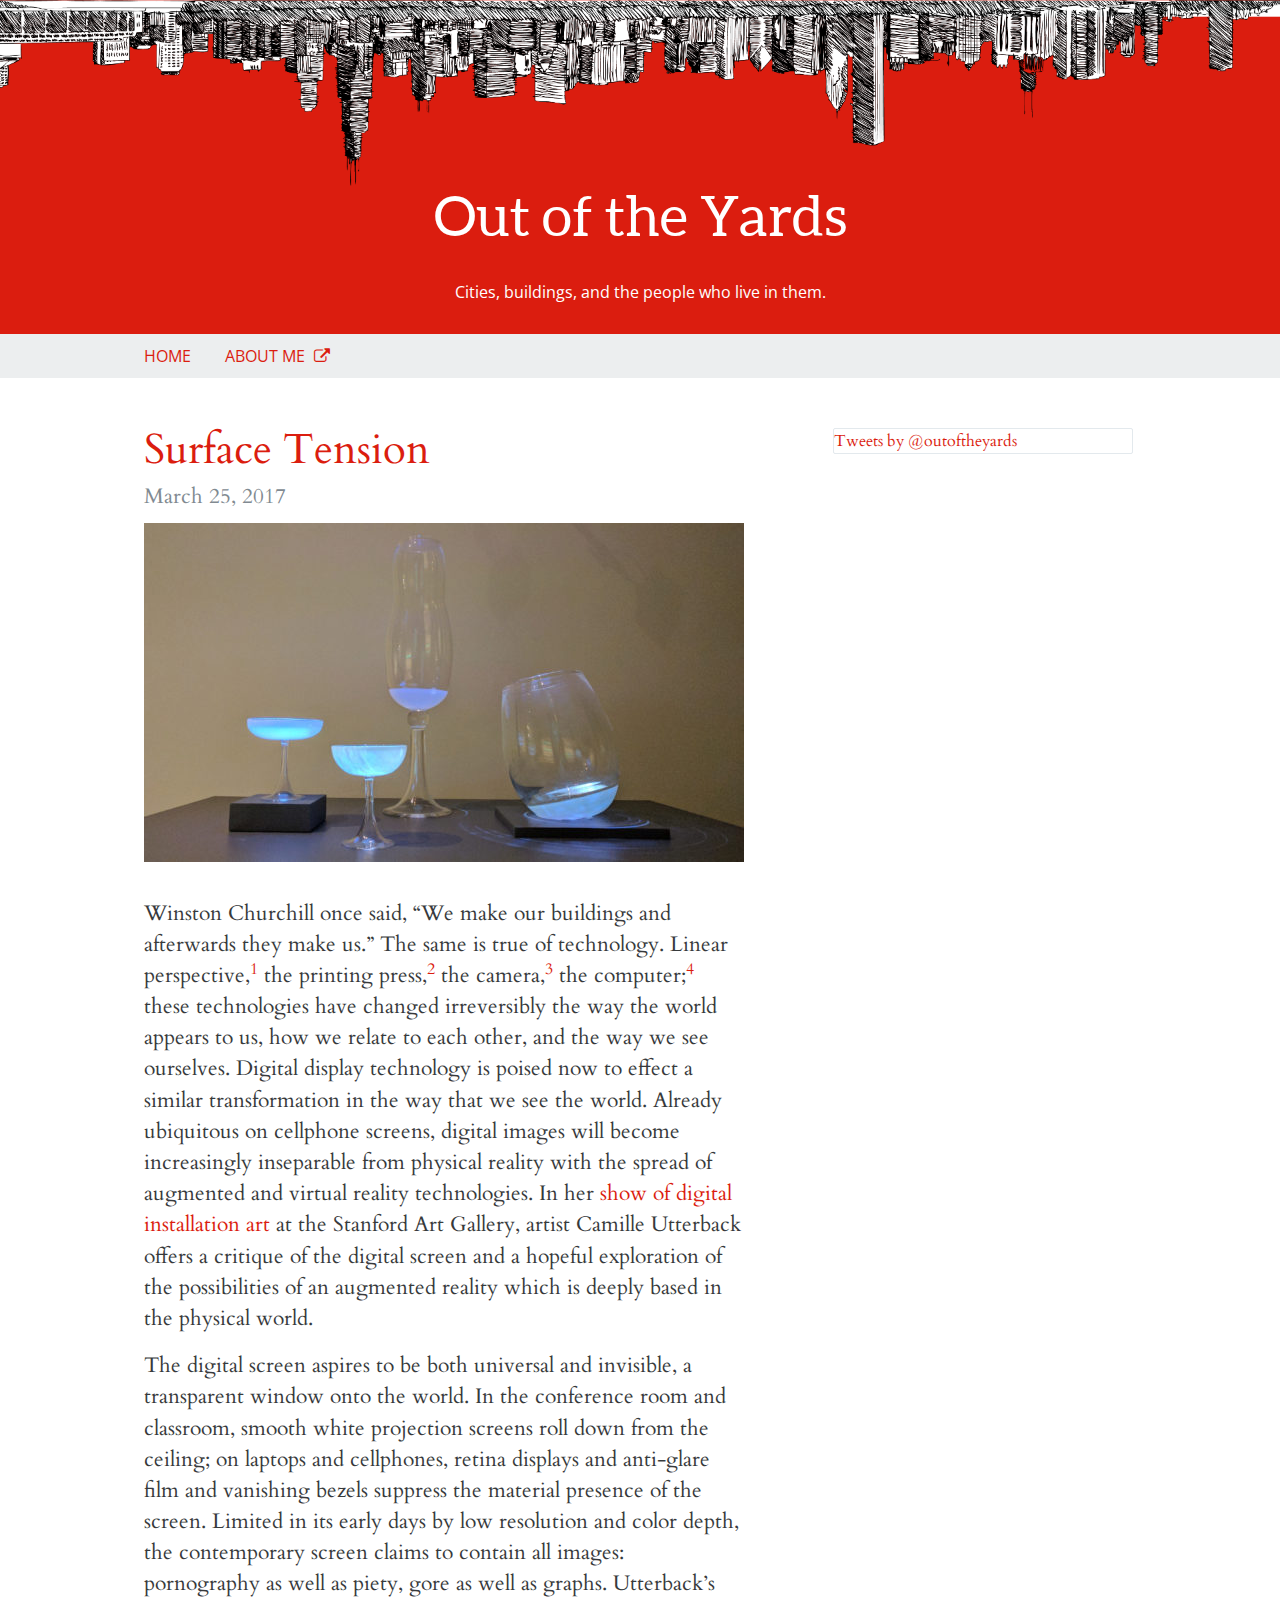
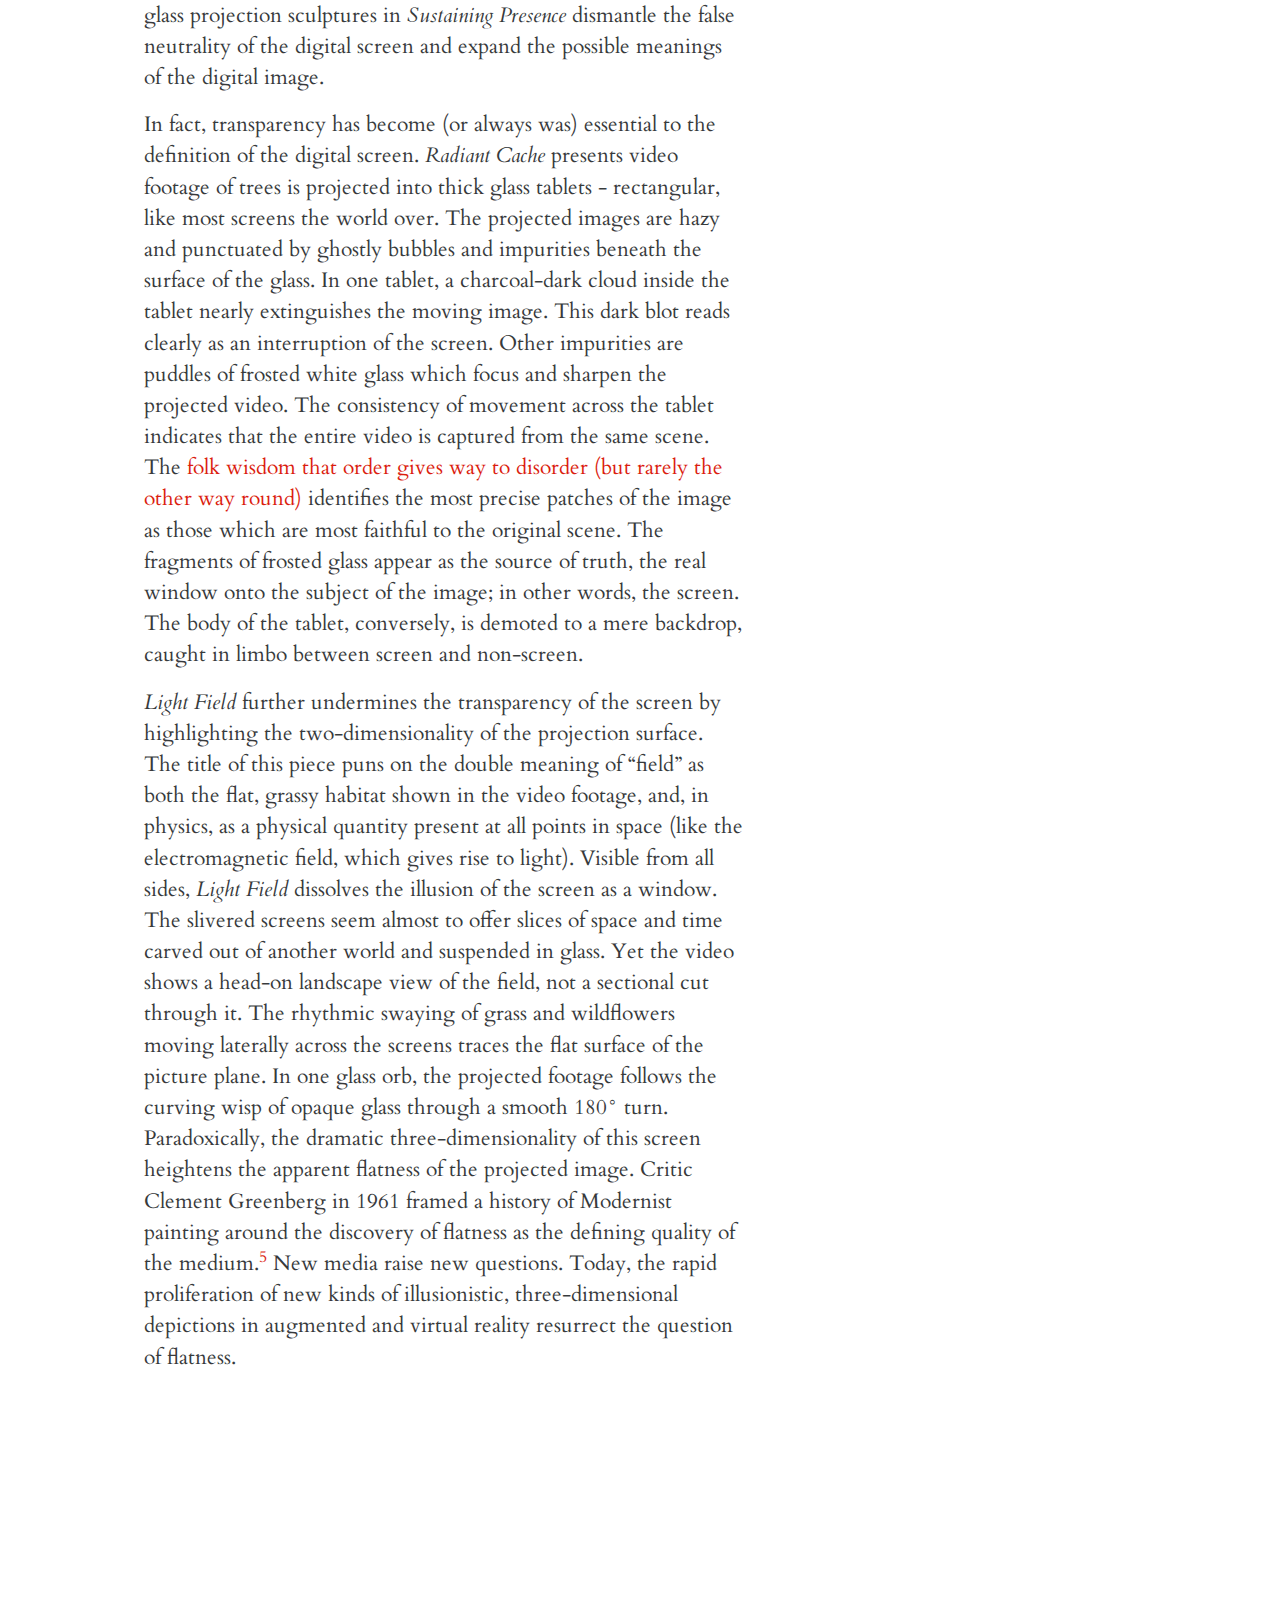
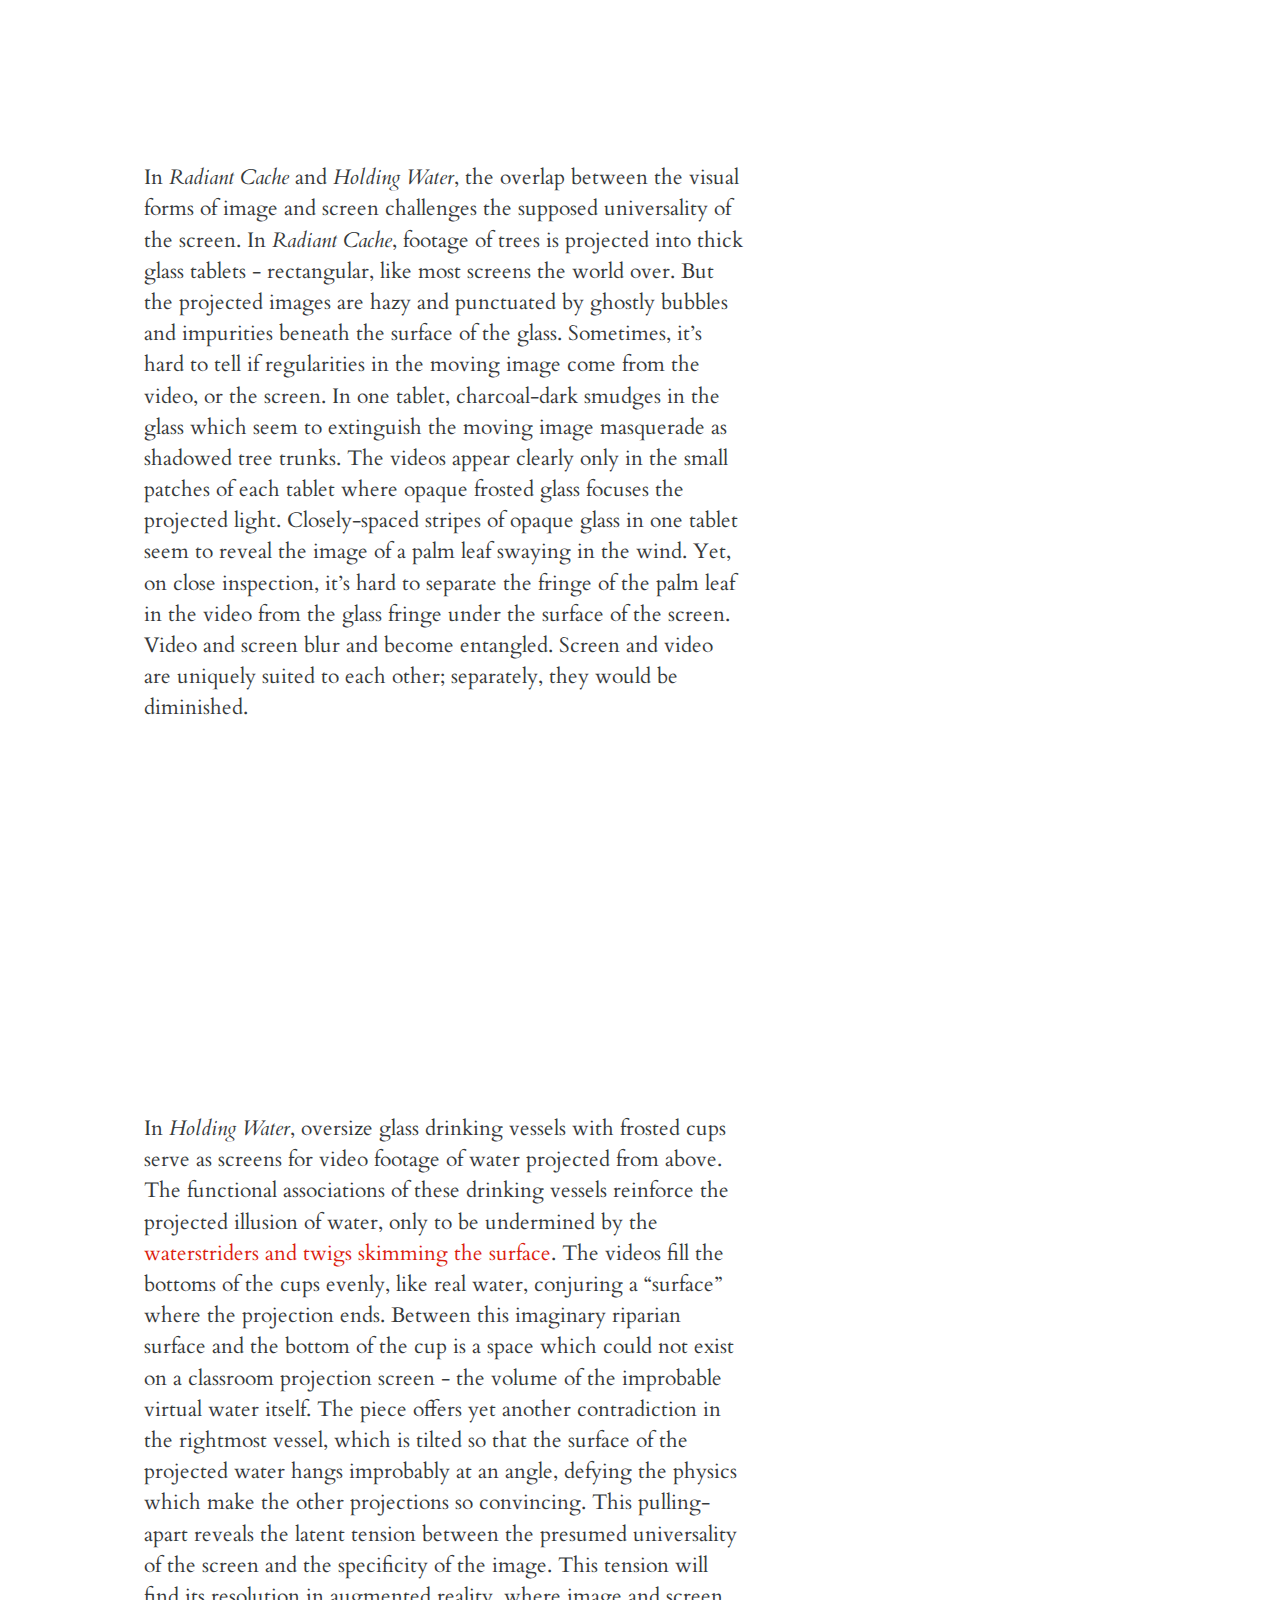
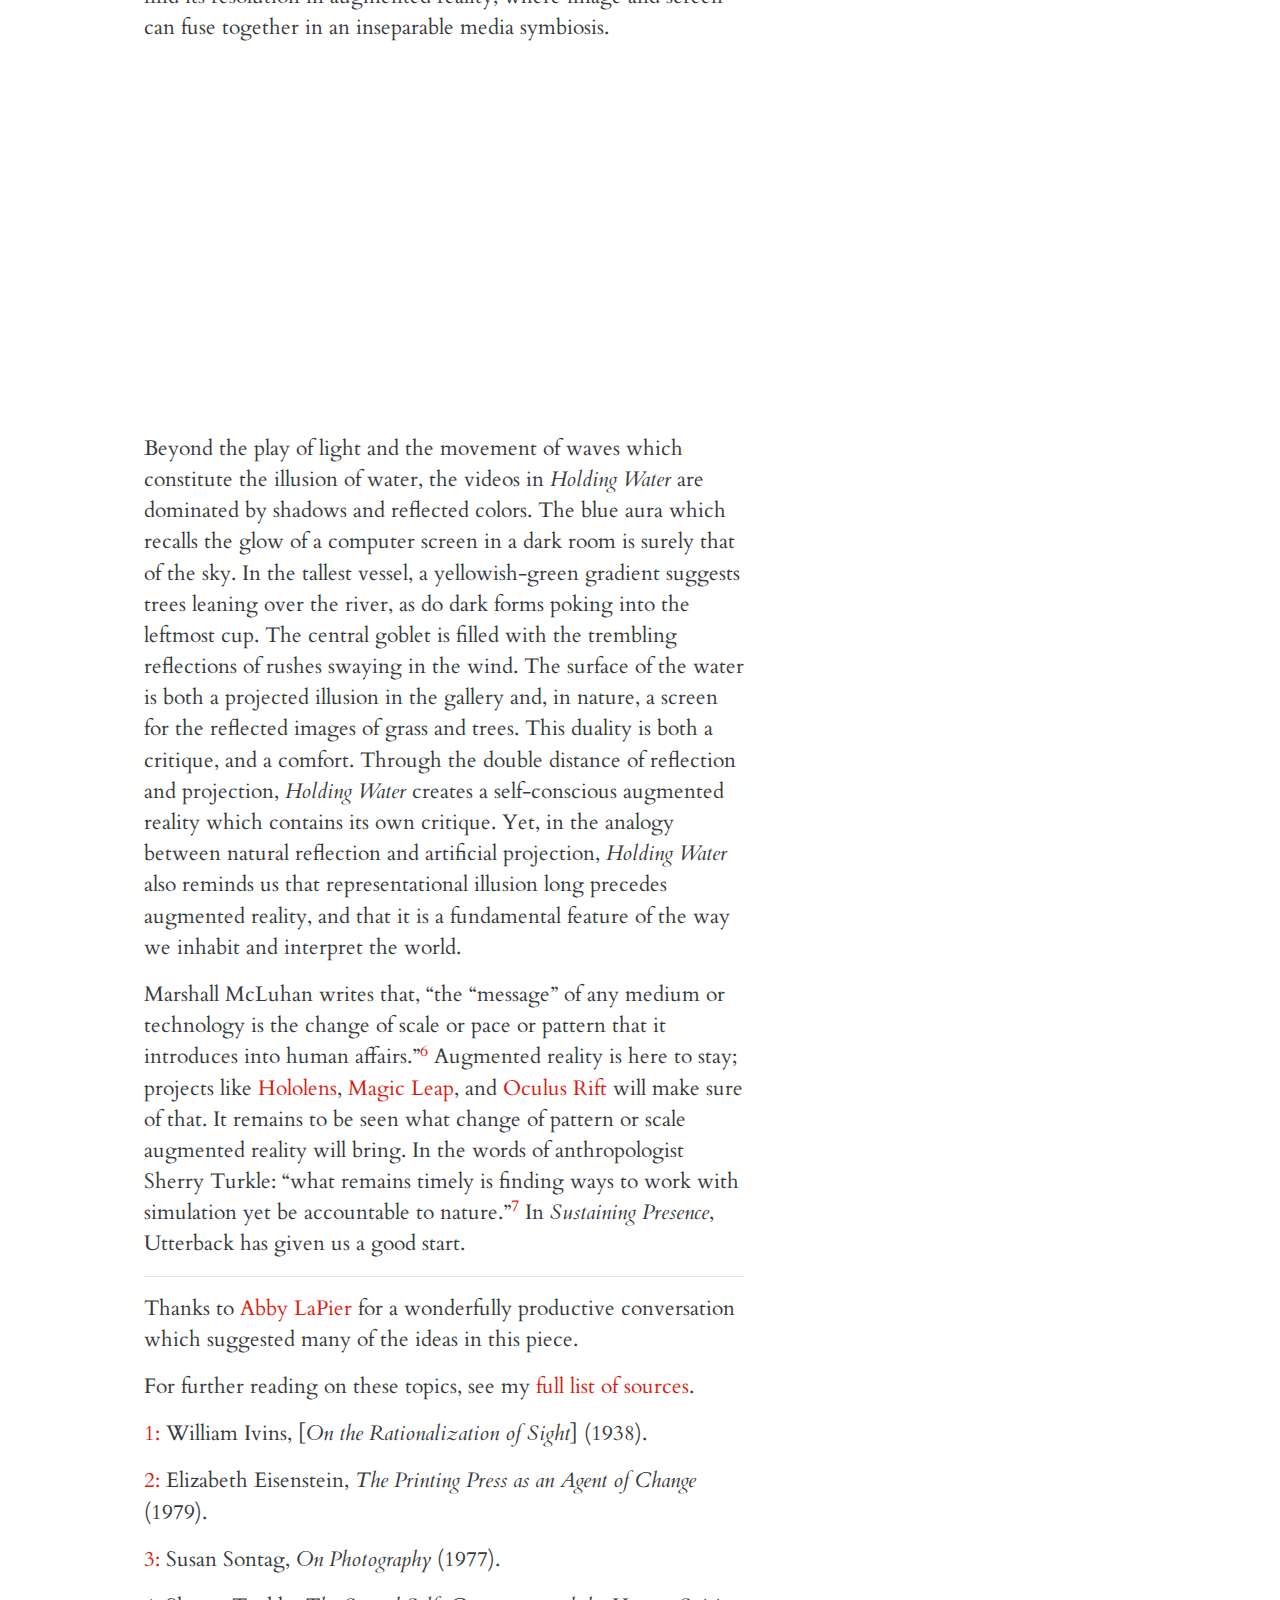
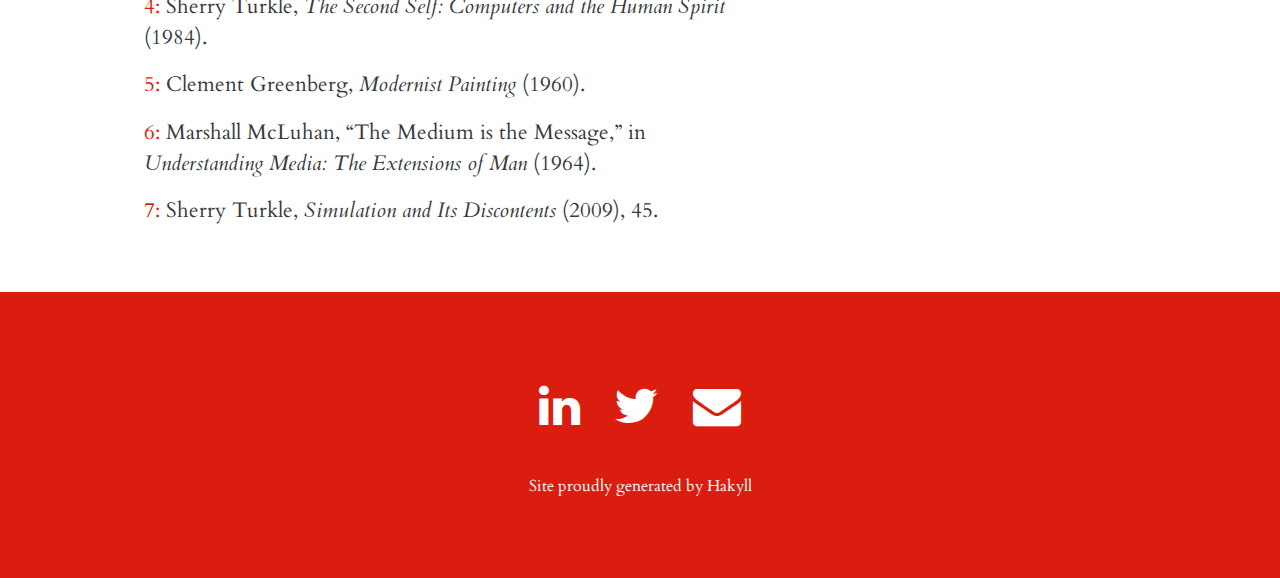
==== commit 9e92cda0: "Generate website on 03-25-2017 at 22:34:58." ====
--- a/posts/camille-utterback-sustaining-presence/index.html
+++ b/posts/camille-utterback-sustaining-presence/index.html
@@ -48,10 +48,10 @@
     <h1 class="title"><a href="../../posts/camille-utterback-sustaining-presence/index.html">Surface Tension</a></h1>
     <time class="date-published">March 25, 2017</time>
     <figure><img src="../../posts/camille-utterback-sustaining-presence/./images/holding-water.jpg" /></figure>
-    <p>Winston Churchill once said, “We make our buildings and afterwards they make us.” The same is true of technology. Linear perspective, the printing press, the camera, the computer; these technologies have changed irreversibly the way the world appears to us, how we relate to each other, and the way we see ourselves. Digital display technology is poised now to effect a similar transformation in the way that we see the world. Already ubiquitous on cellphone screens, digital images will become increasingly inseparable from physical reality with the spread of augmented and virtual reality technologies. In her <a href="http://events.stanford.edu/events/635/63511/">show of digital installation art</a> at the Stanford Art Gallery, artist Camille Utterback offers a critique of the digital screen and a hopeful exploration of the possibilities of an augmented reality which is deeply based in the physical world.</p>
+    <p>Winston Churchill once said, “We make our buildings and afterwards they make us.” The same is true of technology. Linear perspective,<sup><a href="#rationalization-of-sight">1</a></sup> the printing press,<sup><a href="#printing-press">2</a></sup> the camera,<sup><a href="#on-photography">3</a></sup> the computer;<sup><a href="#second-self">4</a></sup> these technologies have changed irreversibly the way the world appears to us, how we relate to each other, and the way we see ourselves. Digital display technology is poised now to effect a similar transformation in the way that we see the world. Already ubiquitous on cellphone screens, digital images will become increasingly inseparable from physical reality with the spread of augmented and virtual reality technologies. In her <a href="http://events.stanford.edu/events/635/63511/">show of digital installation art</a> at the Stanford Art Gallery, artist Camille Utterback offers a critique of the digital screen and a hopeful exploration of the possibilities of an augmented reality which is deeply based in the physical world.</p>
 <p>The digital screen aspires to be both universal and invisible, a transparent window onto the world. In the conference room and classroom, smooth white projection screens roll down from the ceiling; on laptops and cellphones, retina displays and anti-glare film and vanishing bezels suppress the material presence of the screen. Limited in its early days by low resolution and color depth, the contemporary screen claims to contain all images: pornography as well as piety, gore as well as graphs. Utterback’s glass projection sculptures in <em>Sustaining Presence</em> dismantle the false neutrality of the digital screen and expand the possible meanings of the digital image.</p>
-<p>In fact, transparency has become (or always was) essential to the definition of the digital screen. <em>Radiant Cache</em> presents video footage of trees is projected into thick glass tablets - rectangular, like most screens the world over. The projected images are hazy and punctuated by ghostly bubbles and impurities beneath the surface of the glass. In one tablet, a charcoal-dark cloud inside the tablet nearly extinguishes the moving image. This dark blot reads clearly as an interruption of the screen. Other impurities are puddles of frosted white glass which focus and sharpen the projected video. The consistency of movement across the tablet indicates that the entire video is captured from the same scene. The folk wisdom that order gives way to disorder (but rarely the other way round) identifies the most precise patches of the image as those which are most faithful to the original scene. The fragments of frosted glass appear as the source of truth, the real window onto the subject of the image; in other words, the screen. The body of the tablet, conversely, is demoted to a mere backdrop, caught in limbo between screen and non-screen.</p>
-<p><em>Light Field</em> further undermines the transparency of the screen by highlighting the two-dimensionality of the projection surface. The title of this piece puns on the double meaning of “field” as both the flat, grassy habitat shown in the video footage, and, in physics, as a physical quantity present at all points in space (like the electromagnetic field, which gives rise to light). Visible from all sides, <em>Light Field</em> dissolves the illusion of the screen as a window. The slivered screens seem almost to offer slices of space and time carved out of another world and suspended in glass. Yet the video shows a head-on landscape view of the field, not a sectional cut through it. The rhythmic swaying of grass and wildflowers moving laterally across the screens traces the flat surface of the picture plane. In one glass orb, the projected footage follows the curving wisp of opaque glass through a smooth 180° turn. Paradoxically, the dramatic three-dimensionality of this screen heightens the apparent flatness of the projected image. Critic Clement Greenberg in 1961 framed a history of Modernist painting around the discovery of flatness as the defining quality of the medium. New media raise new questions. Today, the rapid proliferation of new kinds of illusionistic, three-dimensional depictions in augmented and virtual reality resurrect the question of flatness.</p>
+<p>In fact, transparency has become (or always was) essential to the definition of the digital screen. <em>Radiant Cache</em> presents video footage of trees is projected into thick glass tablets - rectangular, like most screens the world over. The projected images are hazy and punctuated by ghostly bubbles and impurities beneath the surface of the glass. In one tablet, a charcoal-dark cloud inside the tablet nearly extinguishes the moving image. This dark blot reads clearly as an interruption of the screen. Other impurities are puddles of frosted white glass which focus and sharpen the projected video. The consistency of movement across the tablet indicates that the entire video is captured from the same scene. The <a href="https://en.wikipedia.org/wiki/Second_law_of_thermodynamics">folk wisdom that order gives way to disorder (but rarely the other way round)</a> identifies the most precise patches of the image as those which are most faithful to the original scene. The fragments of frosted glass appear as the source of truth, the real window onto the subject of the image; in other words, the screen. The body of the tablet, conversely, is demoted to a mere backdrop, caught in limbo between screen and non-screen.</p>
+<p><em>Light Field</em> further undermines the transparency of the screen by highlighting the two-dimensionality of the projection surface. The title of this piece puns on the double meaning of “field” as both the flat, grassy habitat shown in the video footage, and, in physics, as a physical quantity present at all points in space (like the electromagnetic field, which gives rise to light). Visible from all sides, <em>Light Field</em> dissolves the illusion of the screen as a window. The slivered screens seem almost to offer slices of space and time carved out of another world and suspended in glass. Yet the video shows a head-on landscape view of the field, not a sectional cut through it. The rhythmic swaying of grass and wildflowers moving laterally across the screens traces the flat surface of the picture plane. In one glass orb, the projected footage follows the curving wisp of opaque glass through a smooth 180° turn. Paradoxically, the dramatic three-dimensionality of this screen heightens the apparent flatness of the projected image. Critic Clement Greenberg in 1961 framed a history of Modernist painting around the discovery of flatness as the defining quality of the medium.<sup><a href="#modernist-painting">5</a></sup> New media raise new questions. Today, the rapid proliferation of new kinds of illusionistic, three-dimensional depictions in augmented and virtual reality resurrect the question of flatness.</p>
 <figure>
 <div class="youtube-container">
 <iframe class="youtube-video" width="100%" src="https://www.youtube.com/embed/4ctr_-X9f5w" frameborder="0" allowfullscreen>
@@ -67,7 +67,7 @@
 </div>
 
 </figure>
-<p>In <em>Holding Water</em>, oversize glass drinking vessels with frosted cups serve as screens for video footage of water projected from above. The functional associations of these drinking vessels reinforce the projected illusion of water, only to be undermined by the waterstriders and twigs skimming the surface. The videos fill the bottoms of the cups evenly, like real water, conjuring a “surface” where the projection ends. Between this imaginary riparian surface and the bottom of the cup is a space which could not exist on a classroom projection screen - the volume of the improbable virtual water itself. The piece offers yet another contradiction in the rightmost vessel, which is tilted so that the surface of the projected water hangs improbably at an angle, defying the physics which make the other projections so convincing. This pulling-apart reveals the latent tension between the presumed universality of the screen and the specificity of the image. This tension will find its resolution in augmented reality, where image and screen can fuse together in an inseparable media symbiosis.</p>
+<p>In <em>Holding Water</em>, oversize glass drinking vessels with frosted cups serve as screens for video footage of water projected from above. The functional associations of these drinking vessels reinforce the projected illusion of water, only to be undermined by the <a href="https://youtu.be/zaeKG8aRdZ8">waterstriders and twigs skimming the surface</a>. The videos fill the bottoms of the cups evenly, like real water, conjuring a “surface” where the projection ends. Between this imaginary riparian surface and the bottom of the cup is a space which could not exist on a classroom projection screen - the volume of the improbable virtual water itself. The piece offers yet another contradiction in the rightmost vessel, which is tilted so that the surface of the projected water hangs improbably at an angle, defying the physics which make the other projections so convincing. This pulling-apart reveals the latent tension between the presumed universality of the screen and the specificity of the image. This tension will find its resolution in augmented reality, where image and screen can fuse together in an inseparable media symbiosis.</p>
 <figure>
 <div class="youtube-container">
 <iframe class="youtube-video" width="100%" src="https://www.youtube.com/embed/Fqei6pjqbns" frameborder="0" allowfullscreen>
@@ -76,7 +76,17 @@
 
 </figure>
 <p>Beyond the play of light and the movement of waves which constitute the illusion of water, the videos in <em>Holding Water</em> are dominated by shadows and reflected colors. The blue aura which recalls the glow of a computer screen in a dark room is surely that of the sky. In the tallest vessel, a yellowish-green gradient suggests trees leaning over the river, as do dark forms poking into the leftmost cup. The central goblet is filled with the trembling reflections of rushes swaying in the wind. The surface of the water is both a projected illusion in the gallery and, in nature, a screen for the reflected images of grass and trees. This duality is both a critique, and a comfort. Through the double distance of reflection and projection, <em>Holding Water</em> creates a self-conscious augmented reality which contains its own critique. Yet, in the analogy between natural reflection and artificial projection, <em>Holding Water</em> also reminds us that representational illusion long precedes augmented reality, and that it is a fundamental feature of the way we inhabit and interpret the world.</p>
-<p>Marshall McLuhan writes that, “the “message” of any medium or technology is the change of scale or pace or pattern that it introduces into human affairs.” Augmented reality is here to stay; projects like <a href="https://www.microsoft.com/microsoft-hololens/en-us">Hololens</a>, <a href="https://www.magicleap.com/#/home">Magic Leap</a>, and <a href="https://www.oculus.com/rift/">Oculus Rift</a> will make sure of that. It remains to be seen what change of pattern or scale augmented reality will bring. In the words of anthropologist Sherry Turkle: “what remains timely is finding ways to work with simulation yet be accountable to nature.” In <em>Sustaining Presence</em>, Utterback has given us a good start.</p>
+<p>Marshall McLuhan writes that, “the “message” of any medium or technology is the change of scale or pace or pattern that it introduces into human affairs.”<sup><a href="#medium-is-the-message">6</a></sup> Augmented reality is here to stay; projects like <a href="https://www.microsoft.com/microsoft-hololens/en-us">Hololens</a>, <a href="https://www.magicleap.com/#/home">Magic Leap</a>, and <a href="https://www.oculus.com/rift/">Oculus Rift</a> will make sure of that. It remains to be seen what change of pattern or scale augmented reality will bring. In the words of anthropologist Sherry Turkle: “what remains timely is finding ways to work with simulation yet be accountable to nature.”<sup><a href="#simulation-and-its-discontents">7</a></sup> In <em>Sustaining Presence</em>, Utterback has given us a good start.</p>
+<hr />
+<p>Thanks to <a href="https://abbylapier.com/">Abby LaPier</a> for a wonderfully productive conversation which suggested many of the ideas in this piece.</p>
+<p>For further reading on these topics, see my <a href="https://docs.google.com/document/d/1RQjTmWoGaPzDGnQMYfEyynjl8Ou-dWl3FB_g39f2WvE/pub">full list of sources</a>.</p>
+<p><a name="rationalization-of-sight">1:</a> William Ivins, [<em>On the Rationalization of Sight</em>] (1938).</p>
+<p><a name="printing-press">2:</a> Elizabeth Eisenstein, <em>The Printing Press as an Agent of Change</em> (1979).</p>
+<p><a name="on-photography">3:</a> Susan Sontag, <em>On Photography</em> (1977).</p>
+<p><a name="second-self">4:</a> Sherry Turkle, <em>The Second Self: Computers and the Human Spirit</em> (1984).</p>
+<p><a name="modernist-painting">5:</a> Clement Greenberg, <em>Modernist Painting</em> (1960).</p>
+<p><a name="medium-is-the-message">6:</a> Marshall McLuhan, “The Medium is the Message,” in <em>Understanding Media: The Extensions of Man</em> (1964).</p>
+<p><a name="simulation-and-its-discontents">7:</a> Sherry Turkle, <em>Simulation and Its Discontents</em> (2009), 45.</p>
 </article>
 </div>
             <div class="twitter-container">
